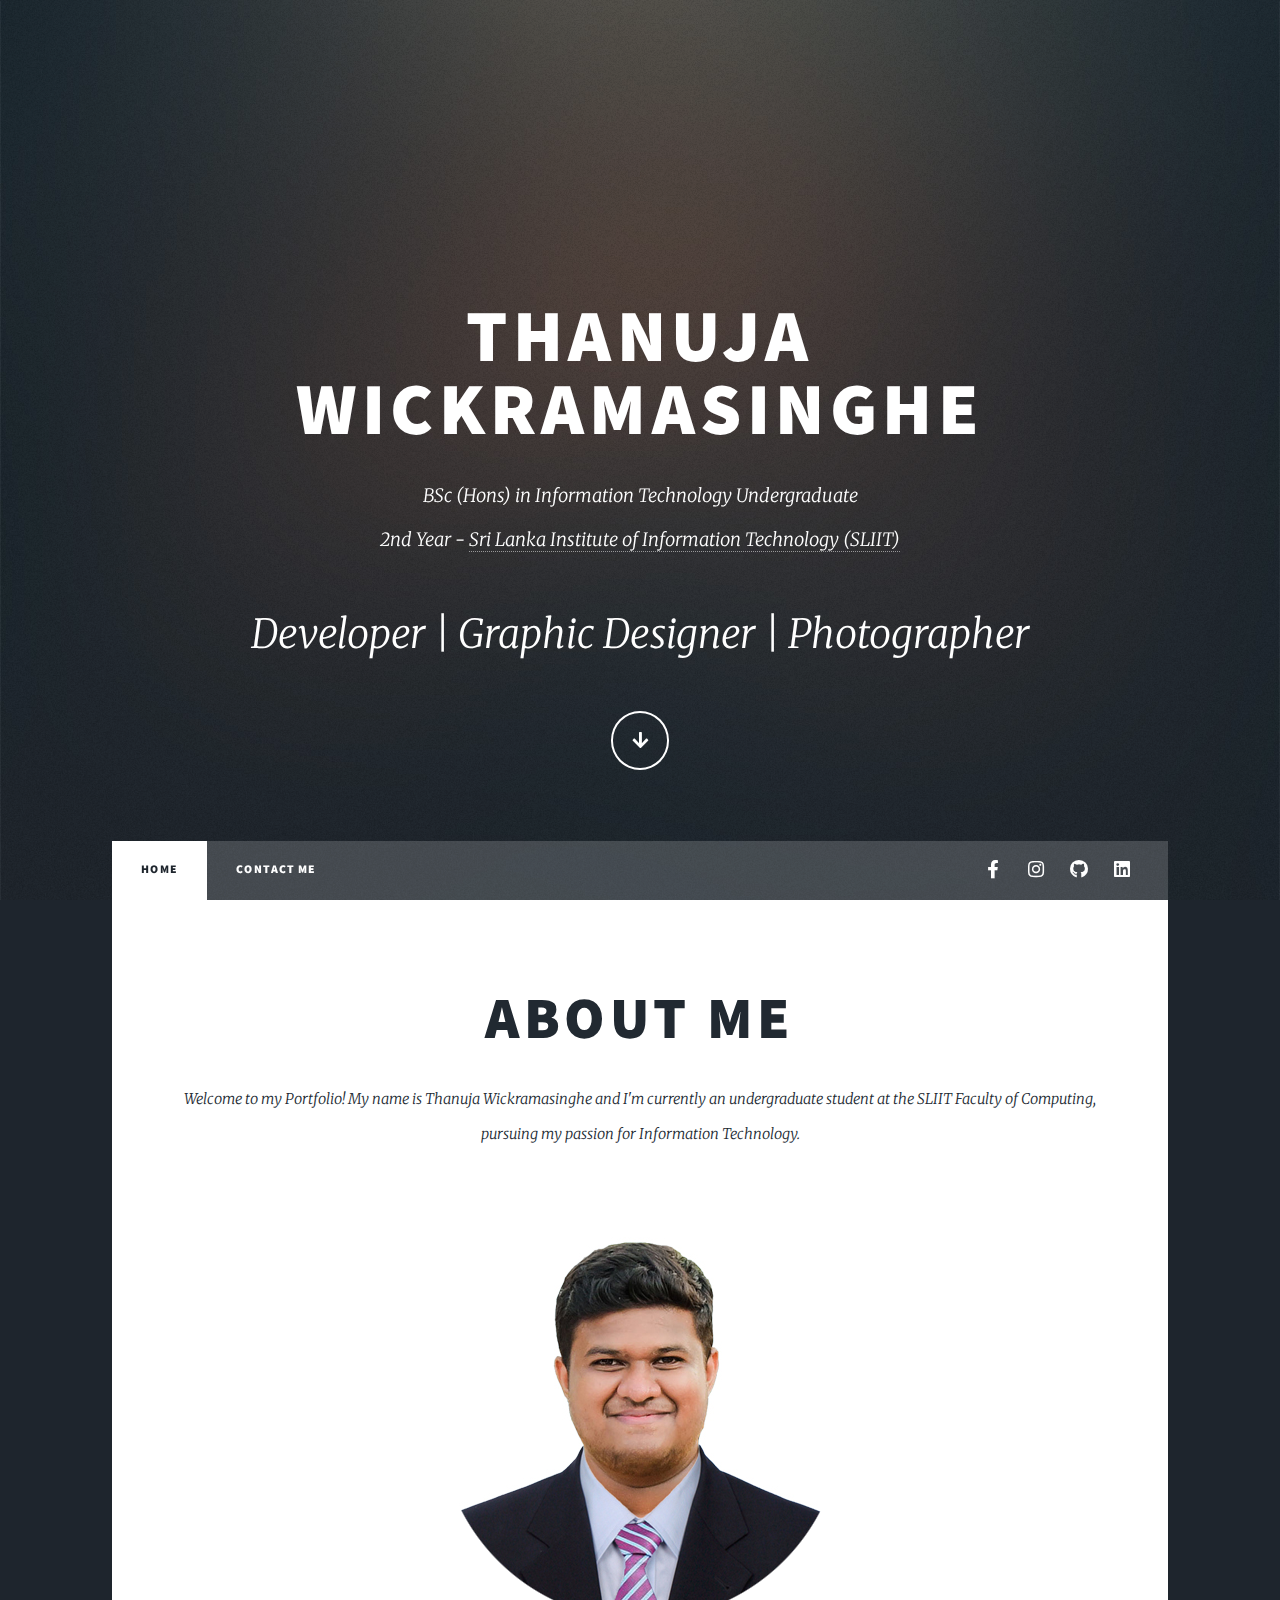
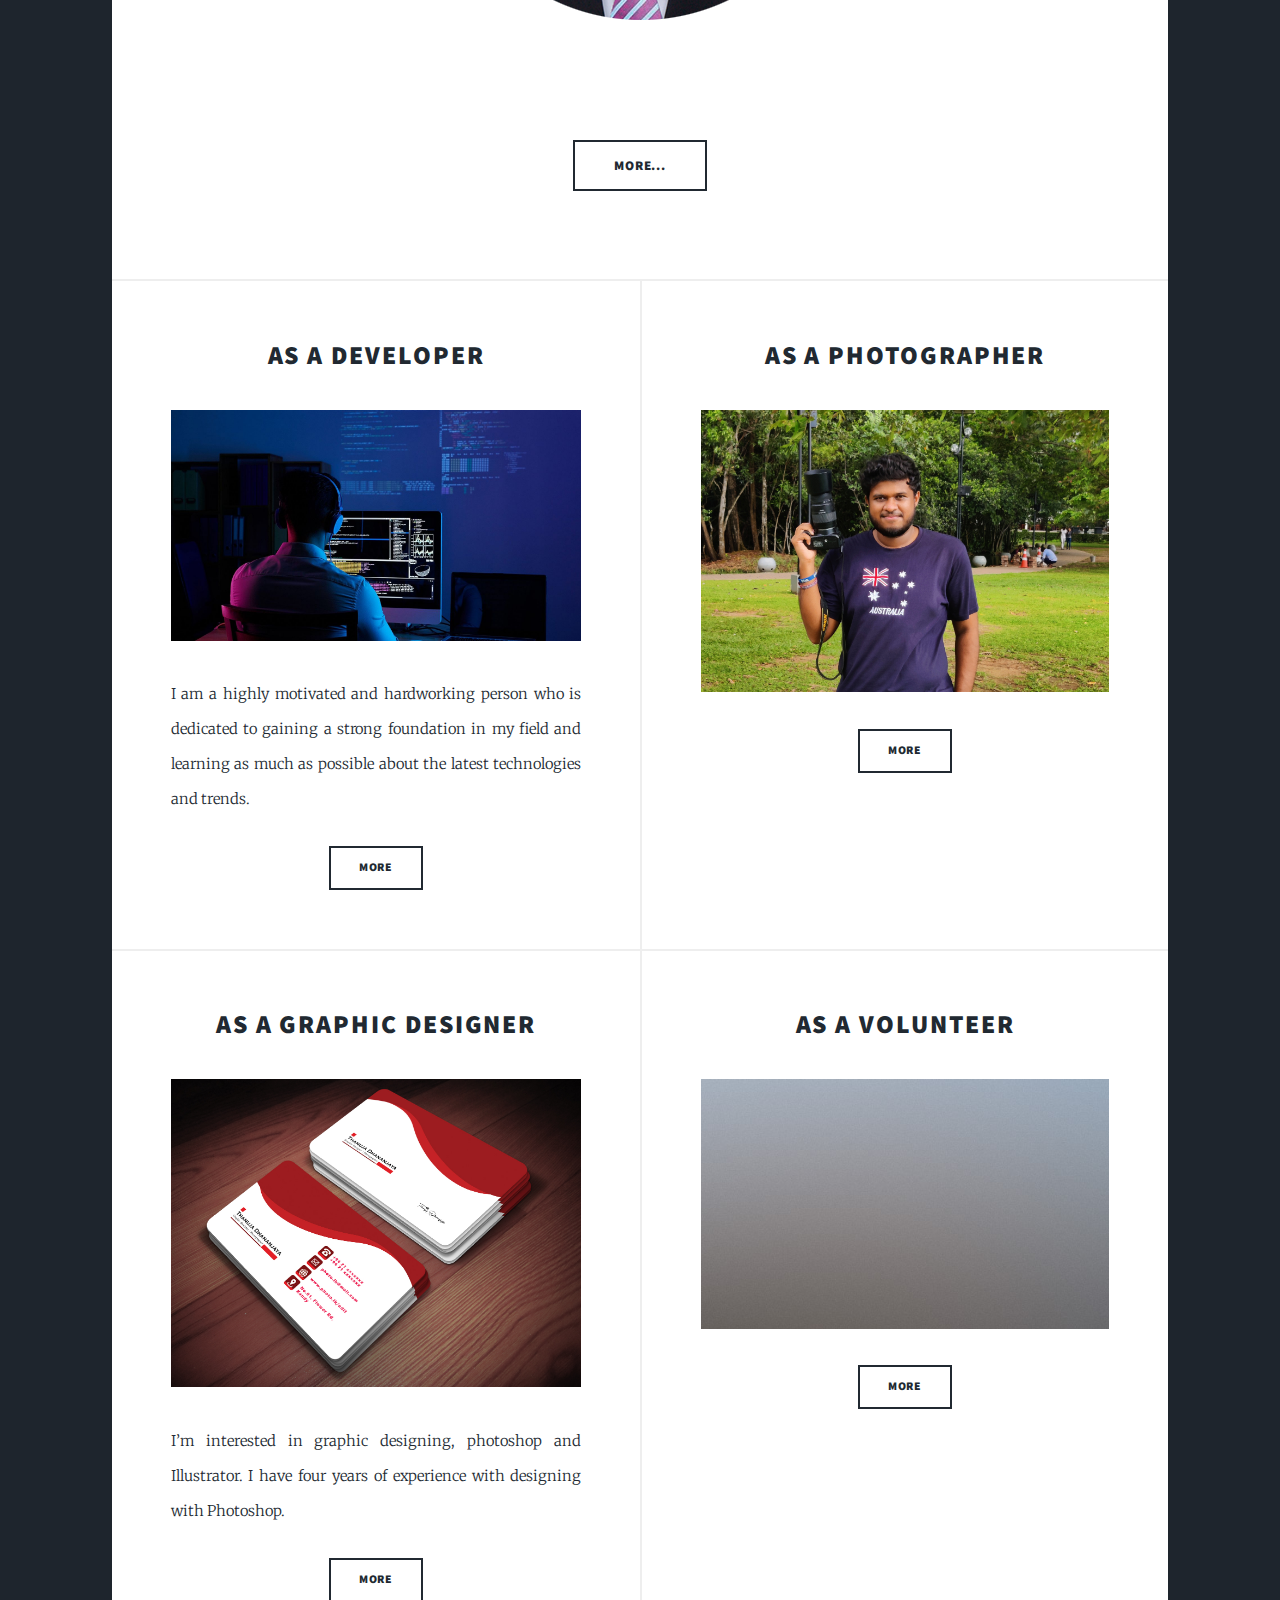
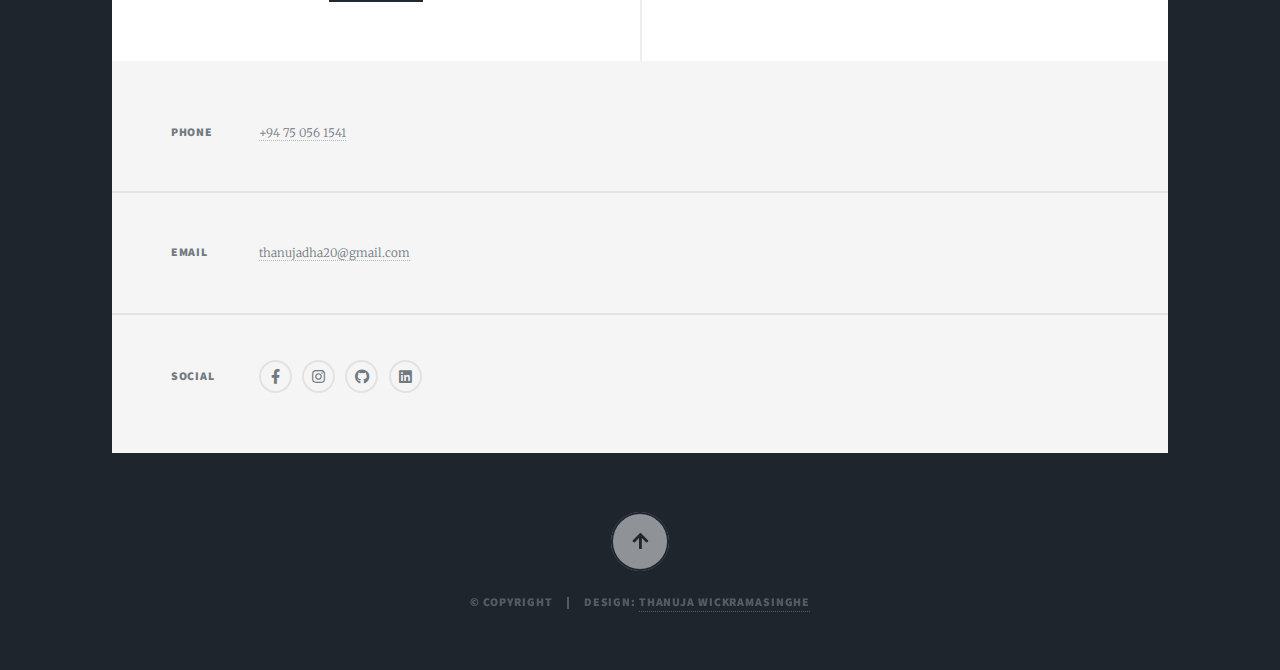
==== index.html @ 959ea025 "Add files via upload" ====
<!DOCTYPE HTML>

<html>
	<head>
		<title>Thanuja Wickramasinghe</title>
		<link rel="icon" type="image/png" href="images/MY.png">
		<meta charset="utf-8" />
		<meta name="viewport" content="width=device-width, initial-scale=1, user-scalable=no" />
		<link rel="stylesheet" href="assets/css/main.css" />
		<link rel="stylesheet" href="assets/css/my.css" />
		<noscript><link rel="stylesheet" href="assets/css/noscript.css" /></noscript>
	</head>
	<body class="is-preload">

		<!-- Wrapper -->
			<div id="wrapper" class="fade-in">

				<!-- Intro -->
					<div id="intro">
						<h1>Thanuja<br />
						Wickramasinghe</h1>
						<p>BSc (Hons) in Information Technology Undergraduate
							<br />
							2nd Year - <a href="https://www.sliit.lk/">Sri Lanka Institute of Information Technology (SLIIT)</a>
						</p>
						<p class="description" style="font-size: 40px;">Developer | Graphic Designer | Photographer</p>
						<ul class="actions">
							<li><a href="#header" class="button icon solid solo fa-arrow-down scrolly">Continue</a></li>
						</ul>
					</div>

				<!-- Header -->
					

				<!-- Nav -->
					<nav id="nav">
						<ul class="links">
							<li class="active"><a href="index.html">Home</a></li>
							<li class=""><a href="#scBottom">Contact Me</a></li>
						</ul>
						<ul class="icons">
							<li><a href="https://www.facebook.com/thanuja.dhananjayabandarawickramasinghe?mibextid=ZbWKwL" class="icon brands fa-facebook-f"><span class="label">Facebook</span></a></li>
							<li><a href="https://instagram.com/_.thanuja._?igshid=ZGUzMzM3NWJiOQ==" class="icon brands fa-instagram"><span class="label">Instagram</span></a></li>
							<li><a href="https://github.com/it21096570" class="icon brands fa-github"><span class="label">GitHub</span></a></li>
							<li><a href="https://www.linkedin.com/in/thanuja-dhananjaya/" class="icon brands fa-linkedin"><span class="label">LinkedIn</span></a></li>
						</ul>
					</nav>

				<!-- Main -->
					<div id="main">

						<!-- Featured Post -->
							<article class="post featured">
								<header class="major">
									<h2>About Me</h2>
									<p>Welcome to my Portfolio! My name is Thanuja Wickramasinghe and I'm currently an 
										undergraduate student at the SLIIT Faculty of Computing, pursuing my 
										passion for Information Technology.
									</p>
								</header>
								<img src="images/MY.png" alt="" />
								<ul class="actions special" style="margin-top: 100px;">
									<li><a href="aboutMe.html" class="button large">More...</a></li>
								</ul>
							</article>

						<!-- Posts -->
							<section class="posts">
								<article>
									<header>
										<h2><a href="#">As a Developer<br />
										</a></h2>
									</header>
									<a href="#" class="image fit"><img src="images/dev.jpg" alt="" /></a>
									<p>I am a highly motivated and 
										hardworking person who is
										dedicated to gaining a strong 
										foundation in my field and learning 
										as much as possible about the latest 
										technologies and trends.</p>
									<ul class="actions special">
										<li><a href="#" class="button">More</a></li>
									</ul>
								</article>
								<article>
									<header>
										<h2><a href="#">As a Photographer<br />
										</a></h2>
									</header>
									<a href="#" class="image fit"><img src="images/20230514_020605.jpg" alt="" /></a>
									<p></p>
									<ul class="actions special">
										<li><a href="#" class="button">More</a></li>
									</ul>
								</article>
								<article>
									<header>
										<h2><a href="#">As a Graphic Designer<br />
										</a></h2>
									</header>
									<a href="#" class="image fit"><img src="images/Business Card Mockup.jpg" alt="" /></a>
									<p> I’m interested in graphic designing, photoshop and Illustrator. I have four years of experience with designing with Photoshop.</p>
									<ul class="actions special">
										<li><a href="#" class="button">More</a></li>
									</ul>
								</article>
								<article>
									<header>
										<h2><a href="#">As a Volunteer<br />
										</a></h2>
									</header>
									<a href="#" class="image fit"><img src="images/pic05.jpg" alt="" /></a>
									<p></p>
									<ul class="actions special">
										<li><a href="#" class="button">More</a></li>
									</ul>
								</article>
							</section>

						<!-- Footer -->
							

					</div>

				<!-- Footer -->
				<div id="scBottom">
					<footer id="footer">
						
						<section class="split contact">
							
							<section>
								<h3>Phone</h3>
								<p><a href="#">+94 75 056 1541</a></p>
							</section>
							<section>
								<h3>Email</h3>
								<p><a href="#">thanujadha20@gmail.com</a></p>
							</section>
							<section>
								<h3>Social</h3>
								<ul class="icons alt">
									<li><a href="https://www.facebook.com/thanuja.dhananjayabandarawickramasinghe?mibextid=ZbWKwL" class="icon brands fa-facebook-f"><span class="label">Facebook</span></a></li>
									<li><a href="https://instagram.com/_.thanuja._?igshid=ZGUzMzM3NWJiOQ==" class="icon brands fa-instagram"><span class="label">Instagram</span></a></li>
									<li><a href="https://github.com/it21096570" class="icon brands fa-github"><span class="label">GitHub</span></a></li>
									<li><a href="https://www.linkedin.com/in/thanuja-dhananjaya/" class="icon brands fa-linkedin"><span class="label">LinkedIn</span></a></li>
								</ul>
							</section>
						</section>
					</footer>
				</div>

				<!-- Copyright -->
					<div id="copyright">
						<ul><a href="#intro" class="button icon solid solo fa-arrow-up scrolly" style="background-color: white; opacity: 0.5;">Continue</a></ul><br />
						<ul><li>&copy; COPYRIGHT</li><li>Design: <a href="https://github.com/it21096570">Thanuja Wickramasinghe</a></li></ul>
					</div>

			</div>

		<!-- Scripts -->
			<script src="assets/js/jquery.min.js"></script>
			<script src="assets/js/jquery.scrollex.min.js"></script>
			<script src="assets/js/jquery.scrolly.min.js"></script>
			<script src="assets/js/browser.min.js"></script>
			<script src="assets/js/breakpoints.min.js"></script>
			<script src="assets/js/util.js"></script>
			<script src="assets/js/main.js"></script>

	</body>
</html>
---- assets/css/main.css ----
@import url(fontawesome-all.min.css);
@import url("https://fonts.googleapis.com/css?family=Merriweather:300,700,300italic,700italic|Source+Sans+Pro:900");

/*
	Massively by HTML5 UP
	html5up.net | @ajlkn
	Free for personal and commercial use under the CCA 3.0 license (html5up.net/license)
*/

html, body, div, span, applet, object,
iframe, h1, h2, h3, h4, h5, h6, p, blockquote,
pre, a, abbr, acronym, address, big, cite,
code, del, dfn, em, img, ins, kbd, q, s, samp,
small, strike, strong, sub, sup, tt, var, b,
u, i, center, dl, dt, dd, ol, ul, li, fieldset,
form, label, legend, table, caption, tbody,
tfoot, thead, tr, th, td, article, aside,
canvas, details, embed, figure, figcaption,
footer, header, hgroup, menu, nav, output, ruby,
section, summary, time, mark, audio, video {
	margin: 0;
	padding: 0;
	border: 0;
	font-size: 100%;
	font: inherit;
	vertical-align: baseline;}

article, aside, details, figcaption, figure,
footer, header, hgroup, menu, nav, section {
	display: block;}

body {
	line-height: 1;
}

ol, ul {
	list-style: none;
}

blockquote, q {
	quotes: none;
}

	blockquote:before, blockquote:after, q:before, q:after {
		content: '';
		content: none;
	}

table {
	border-collapse: collapse;
	border-spacing: 0;
}

body {
	-webkit-text-size-adjust: none;
}

mark {
	background-color: transparent;
	color: inherit;
}

input::-moz-focus-inner {
	border: 0;
	padding: 0;
}

input, select, textarea {
	-moz-appearance: none;
	-webkit-appearance: none;
	-ms-appearance: none;
	appearance: none;
}

/* Basic */

	@-ms-viewport {
		width: device-width;
	}

	body {
		-ms-overflow-style: scrollbar;
	}

	@media screen and (max-width: 480px) {

		html, body {
			min-width: 320px;
		}

	}

	html {
		box-sizing: border-box;
		scroll-behavior: smooth;
	}

	*, *:before, *:after {
		box-sizing: inherit;
	}

	body {
		background-color: #1e252d;
	}

		body.is-preload *, body.is-preload *:before, body.is-preload *:after {
			-moz-animation: none !important;
			-webkit-animation: none !important;
			-ms-animation: none !important;
			animation: none !important;
			-moz-transition: none !important;
			-webkit-transition: none !important;
			-ms-transition: none !important;
			transition: none !important;
		}

/* Type */

	html {
		font-size: 16pt;
	}

		@media screen and (max-width: 1680px) {

			html {
				font-size: 12pt;
			}

		}

		@media screen and (max-width: 1280px) {

			html {
				font-size: 11pt;
			}

		}

		@media screen and (max-width: 360px) {

			html {
				font-size: 10pt;
			}

		}

	body {
		color: #212931;
	}

	body, input, select, textarea {
		font-family: "Merriweather", Georgia, serif;
		font-weight: 300;
		font-size: 1rem;
		line-height: 2.375;
	}

	a {
		-moz-transition: color 0.2s ease-in-out, background-color 0.2s ease-in-out, border-color 0.2s ease-in-out, box-shadow 0.2s ease-in-out;
		-webkit-transition: color 0.2s ease-in-out, background-color 0.2s ease-in-out, border-color 0.2s ease-in-out, box-shadow 0.2s ease-in-out;
		-ms-transition: color 0.2s ease-in-out, background-color 0.2s ease-in-out, border-color 0.2s ease-in-out, box-shadow 0.2s ease-in-out;
		transition: color 0.2s ease-in-out, background-color 0.2s ease-in-out, border-color 0.2s ease-in-out, box-shadow 0.2s ease-in-out;
		border-bottom: dotted 1px;
		text-decoration: none;
	}

		a:hover {
			border-bottom-color: transparent;
		}

	strong, b {
		font-weight: 600;
	}

	em, i {
		font-style: italic;
	}

	p {
		text-align: justify;
		margin: 0 0 2rem 0;
	}

	h1, h2, h3, h4, h5, h6 {
		font-family: "Source Sans Pro", Helvetica, sans-serif;
		font-weight: 900;
		line-height: 1.5;
		letter-spacing: 0.075em;
		text-transform: uppercase;
		margin: 0 0 1rem 0;
	}

		h1 a, h2 a, h3 a, h4 a, h5 a, h6 a {
			border-bottom: 0;
			color: inherit;
			text-decoration: none;
		}

	h1 {
		font-size: 4rem;
		line-height: 1.1;
		margin: 0 0 2rem 0;
	}

	h2 {
		font-size: 1.75rem;
		line-height: 1.3;
		margin: 0 0 1.5rem 0;
	}

	h3 {
		font-size: 1.25rem;
		margin: 0 0 1.5rem 0;
	}

	h4 {
		font-size: 1rem;
	}

	h5 {
		font-size: 0.9rem;
	}

	h6 {
		font-size: 0.8rem;
	}

	sub {
		font-size: 0.8rem;
		position: relative;
		top: 0.5rem;
	}

	sup {
		font-size: 0.8rem;
		position: relative;
		top: -0.5rem;
	}

	blockquote {
		border-left: solid 4px;
		font-style: italic;
		margin: 0 0 2rem 0;
		padding: 0.5rem 0 0.5rem 2rem;
	}

	code {
		border: solid 2px;
		font-family: "Courier New", monospace;
		font-size: 0.9rem;
		margin: 0 0.25rem;
		padding: 0.25rem 0.65rem;
	}

	pre {
		-webkit-overflow-scrolling: touch;
		font-family: "Courier New", monospace;
		font-size: 0.9rem;
		margin: 0 0 2rem 0;
	}

		pre code {
			display: block;
			line-height: 1.75;
			padding: 1rem 1.5rem;
			overflow-x: auto;
		}

	hr {
		border: 0;
		border-bottom: solid 2px;
		margin: 3rem 0;
	}

		hr.major {
			margin: 5rem 0;
		}

	.align-left {
		text-align: left;
	}

	.align-center {
		text-align: center;
	}

	.align-right {
		text-align: right;
	}

	input, select, textarea {
		color: #212931;
	}

	a {
		color: #212931;
		border-bottom-color: rgba(33, 41, 49, 0.5);
	}

		a:hover {
			border-bottom-color: transparent;
			color: #18bfef !important;
		}

	strong, b {
		color: #212931;
	}

	h1, h2, h3, h4, h5, h6 {
		color: #212931;
	}

	blockquote {
		border-left-color: #eeeeee;
	}

	code {
		background: rgba(220, 220, 220, 0.25);
		border-color: #eeeeee;
	}

	hr {
		border-bottom-color: #eeeeee;
	}

/* Row */

	.row {
		display: flex;
		flex-wrap: wrap;
		box-sizing: border-box;
		align-items: stretch;
	}

		.row > * {
			box-sizing: border-box;
		}

		.row.gtr-uniform > * > :last-child {
			margin-bottom: 0;
		}

		.row.aln-left {
			justify-content: flex-start;
		}

		.row.aln-center {
			justify-content: center;
		}

		.row.aln-right {
			justify-content: flex-end;
		}

		.row.aln-top {
			align-items: flex-start;
		}

		.row.aln-middle {
			align-items: center;
		}

		.row.aln-bottom {
			align-items: flex-end;
		}

		.row > .imp {
			order: -1;
		}

		.row > .col-1 {
			width: 8.33333%;
		}

		.row > .off-1 {
			margin-left: 8.33333%;
		}

		.row > .col-2 {
			width: 16.66667%;
		}

		.row > .off-2 {
			margin-left: 16.66667%;
		}

		.row > .col-3 {
			width: 25%;
		}

		.row > .off-3 {
			margin-left: 25%;
		}

		.row > .col-4 {
			width: 33.33333%;
		}

		.row > .off-4 {
			margin-left: 33.33333%;
		}

		.row > .col-5 {
			width: 41.66667%;
		}

		.row > .off-5 {
			margin-left: 41.66667%;
		}

		.row > .col-6 {
			width: 50%;
		}

		.row > .off-6 {
			margin-left: 50%;
		}

		.row > .col-7 {
			width: 58.33333%;
		}

		.row > .off-7 {
			margin-left: 58.33333%;
		}

		.row > .col-8 {
			width: 66.66667%;
		}

		.row > .off-8 {
			margin-left: 66.66667%;
		}

		.row > .col-9 {
			width: 75%;
		}

		.row > .off-9 {
			margin-left: 75%;
		}

		.row > .col-10 {
			width: 83.33333%;
		}

		.row > .off-10 {
			margin-left: 83.33333%;
		}

		.row > .col-11 {
			width: 91.66667%;
		}

		.row > .off-11 {
			margin-left: 91.66667%;
		}

		.row > .col-12 {
			width: 100%;
		}

		.row > .off-12 {
			margin-left: 100%;
		}

		.row.gtr-0 {
			margin-top: 0;
			margin-left: 0rem;
		}

			.row.gtr-0 > * {
				padding: 0 0 0 0rem;
			}

			.row.gtr-0.gtr-uniform {
				margin-top: 0rem;
			}

				.row.gtr-0.gtr-uniform > * {
					padding-top: 0rem;
				}

		.row.gtr-25 {
			margin-top: 0;
			margin-left: -0.375rem;
		}

			.row.gtr-25 > * {
				padding: 0 0 0 0.375rem;
			}

			.row.gtr-25.gtr-uniform {
				margin-top: -0.375rem;
			}

				.row.gtr-25.gtr-uniform > * {
					padding-top: 0.375rem;
				}

		.row.gtr-50 {
			margin-top: 0;
			margin-left: -0.75rem;
		}

			.row.gtr-50 > * {
				padding: 0 0 0 0.75rem;
			}

			.row.gtr-50.gtr-uniform {
				margin-top: -0.75rem;
			}

				.row.gtr-50.gtr-uniform > * {
					padding-top: 0.75rem;
				}

		.row {
			margin-top: 0;
			margin-left: -1.5rem;
		}

			.row > * {
				padding: 0 0 0 1.5rem;
			}

			.row.gtr-uniform {
				margin-top: -1.5rem;
			}

				.row.gtr-uniform > * {
					padding-top: 1.5rem;
				}

		.row.gtr-150 {
			margin-top: 0;
			margin-left: -2.25rem;
		}

			.row.gtr-150 > * {
				padding: 0 0 0 2.25rem;
			}

			.row.gtr-150.gtr-uniform {
				margin-top: -2.25rem;
			}

				.row.gtr-150.gtr-uniform > * {
					padding-top: 2.25rem;
				}

		.row.gtr-200 {
			margin-top: 0;
			margin-left: -3rem;
		}

			.row.gtr-200 > * {
				padding: 0 0 0 3rem;
			}

			.row.gtr-200.gtr-uniform {
				margin-top: -3rem;
			}

				.row.gtr-200.gtr-uniform > * {
					padding-top: 3rem;
				}

		@media screen and (max-width: 1680px) {

			.row {
				display: flex;
				flex-wrap: wrap;
				box-sizing: border-box;
				align-items: stretch;
			}

				.row > * {
					box-sizing: border-box;
				}

				.row.gtr-uniform > * > :last-child {
					margin-bottom: 0;
				}

				.row.aln-left {
					justify-content: flex-start;
				}

				.row.aln-center {
					justify-content: center;
				}

				.row.aln-right {
					justify-content: flex-end;
				}

				.row.aln-top {
					align-items: flex-start;
				}

				.row.aln-middle {
					align-items: center;
				}

				.row.aln-bottom {
					align-items: flex-end;
				}

				.row > .imp-xlarge {
					order: -1;
				}

				.row > .col-1-xlarge {
					width: 8.33333%;
				}

				.row > .off-1-xlarge {
					margin-left: 8.33333%;
				}

				.row > .col-2-xlarge {
					width: 16.66667%;
				}

				.row > .off-2-xlarge {
					margin-left: 16.66667%;
				}

				.row > .col-3-xlarge {
					width: 25%;
				}

				.row > .off-3-xlarge {
					margin-left: 25%;
				}

				.row > .col-4-xlarge {
					width: 33.33333%;
				}

				.row > .off-4-xlarge {
					margin-left: 33.33333%;
				}

				.row > .col-5-xlarge {
					width: 41.66667%;
				}

				.row > .off-5-xlarge {
					margin-left: 41.66667%;
				}

				.row > .col-6-xlarge {
					width: 50%;
				}

				.row > .off-6-xlarge {
					margin-left: 50%;
				}

				.row > .col-7-xlarge {
					width: 58.33333%;
				}

				.row > .off-7-xlarge {
					margin-left: 58.33333%;
				}

				.row > .col-8-xlarge {
					width: 66.66667%;
				}

				.row > .off-8-xlarge {
					margin-left: 66.66667%;
				}

				.row > .col-9-xlarge {
					width: 75%;
				}

				.row > .off-9-xlarge {
					margin-left: 75%;
				}

				.row > .col-10-xlarge {
					width: 83.33333%;
				}

				.row > .off-10-xlarge {
					margin-left: 83.33333%;
				}

				.row > .col-11-xlarge {
					width: 91.66667%;
				}

				.row > .off-11-xlarge {
					margin-left: 91.66667%;
				}

				.row > .col-12-xlarge {
					width: 100%;
				}

				.row > .off-12-xlarge {
					margin-left: 100%;
				}

				.row.gtr-0 {
					margin-top: 0;
					margin-left: 0rem;
				}

					.row.gtr-0 > * {
						padding: 0 0 0 0rem;
					}

					.row.gtr-0.gtr-uniform {
						margin-top: 0rem;
					}

						.row.gtr-0.gtr-uniform > * {
							padding-top: 0rem;
						}

				.row.gtr-25 {
					margin-top: 0;
					margin-left: -0.375rem;
				}

					.row.gtr-25 > * {
						padding: 0 0 0 0.375rem;
					}

					.row.gtr-25.gtr-uniform {
						margin-top: -0.375rem;
					}

						.row.gtr-25.gtr-uniform > * {
							padding-top: 0.375rem;
						}

				.row.gtr-50 {
					margin-top: 0;
					margin-left: -0.75rem;
				}

					.row.gtr-50 > * {
						padding: 0 0 0 0.75rem;
					}

					.row.gtr-50.gtr-uniform {
						margin-top: -0.75rem;
					}

						.row.gtr-50.gtr-uniform > * {
							padding-top: 0.75rem;
						}

				.row {
					margin-top: 0;
					margin-left: -1.5rem;
				}

					.row > * {
						padding: 0 0 0 1.5rem;
					}

					.row.gtr-uniform {
						margin-top: -1.5rem;
					}

						.row.gtr-uniform > * {
							padding-top: 1.5rem;
						}

				.row.gtr-150 {
					margin-top: 0;
					margin-left: -2.25rem;
				}

					.row.gtr-150 > * {
						padding: 0 0 0 2.25rem;
					}

					.row.gtr-150.gtr-uniform {
						margin-top: -2.25rem;
					}

						.row.gtr-150.gtr-uniform > * {
							padding-top: 2.25rem;
						}

				.row.gtr-200 {
					margin-top: 0;
					margin-left: -3rem;
				}

					.row.gtr-200 > * {
						padding: 0 0 0 3rem;
					}

					.row.gtr-200.gtr-uniform {
						margin-top: -3rem;
					}

						.row.gtr-200.gtr-uniform > * {
							padding-top: 3rem;
						}

		}

		@media screen and (max-width: 1280px) {

			.row {
				display: flex;
				flex-wrap: wrap;
				box-sizing: border-box;
				align-items: stretch;
			}

				.row > * {
					box-sizing: border-box;
				}

				.row.gtr-uniform > * > :last-child {
					margin-bottom: 0;
				}

				.row.aln-left {
					justify-content: flex-start;
				}

				.row.aln-center {
					justify-content: center;
				}

				.row.aln-right {
					justify-content: flex-end;
				}

				.row.aln-top {
					align-items: flex-start;
				}

				.row.aln-middle {
					align-items: center;
				}

				.row.aln-bottom {
					align-items: flex-end;
				}

				.row > .imp-large {
					order: -1;
				}

				.row > .col-1-large {
					width: 8.33333%;
				}

				.row > .off-1-large {
					margin-left: 8.33333%;
				}

				.row > .col-2-large {
					width: 16.66667%;
				}

				.row > .off-2-large {
					margin-left: 16.66667%;
				}

				.row > .col-3-large {
					width: 25%;
				}

				.row > .off-3-large {
					margin-left: 25%;
				}

				.row > .col-4-large {
					width: 33.33333%;
				}

				.row > .off-4-large {
					margin-left: 33.33333%;
				}

				.row > .col-5-large {
					width: 41.66667%;
				}

				.row > .off-5-large {
					margin-left: 41.66667%;
				}

				.row > .col-6-large {
					width: 50%;
				}

				.row > .off-6-large {
					margin-left: 50%;
				}

				.row > .col-7-large {
					width: 58.33333%;
				}

				.row > .off-7-large {
					margin-left: 58.33333%;
				}

				.row > .col-8-large {
					width: 66.66667%;
				}

				.row > .off-8-large {
					margin-left: 66.66667%;
				}

				.row > .col-9-large {
					width: 75%;
				}

				.row > .off-9-large {
					margin-left: 75%;
				}

				.row > .col-10-large {
					width: 83.33333%;
				}

				.row > .off-10-large {
					margin-left: 83.33333%;
				}

				.row > .col-11-large {
					width: 91.66667%;
				}

				.row > .off-11-large {
					margin-left: 91.66667%;
				}

				.row > .col-12-large {
					width: 100%;
				}

				.row > .off-12-large {
					margin-left: 100%;
				}

				.row.gtr-0 {
					margin-top: 0;
					margin-left: 0rem;
				}

					.row.gtr-0 > * {
						padding: 0 0 0 0rem;
					}

					.row.gtr-0.gtr-uniform {
						margin-top: 0rem;
					}

						.row.gtr-0.gtr-uniform > * {
							padding-top: 0rem;
						}

				.row.gtr-25 {
					margin-top: 0;
					margin-left: -0.375rem;
				}

					.row.gtr-25 > * {
						padding: 0 0 0 0.375rem;
					}

					.row.gtr-25.gtr-uniform {
						margin-top: -0.375rem;
					}

						.row.gtr-25.gtr-uniform > * {
							padding-top: 0.375rem;
						}

				.row.gtr-50 {
					margin-top: 0;
					margin-left: -0.75rem;
				}

					.row.gtr-50 > * {
						padding: 0 0 0 0.75rem;
					}

					.row.gtr-50.gtr-uniform {
						margin-top: -0.75rem;
					}

						.row.gtr-50.gtr-uniform > * {
							padding-top: 0.75rem;
						}

				.row {
					margin-top: 0;
					margin-left: -1.5rem;
				}

					.row > * {
						padding: 0 0 0 1.5rem;
					}

					.row.gtr-uniform {
						margin-top: -1.5rem;
					}

						.row.gtr-uniform > * {
							padding-top: 1.5rem;
						}

				.row.gtr-150 {
					margin-top: 0;
					margin-left: -2.25rem;
				}

					.row.gtr-150 > * {
						padding: 0 0 0 2.25rem;
					}

					.row.gtr-150.gtr-uniform {
						margin-top: -2.25rem;
					}

						.row.gtr-150.gtr-uniform > * {
							padding-top: 2.25rem;
						}

				.row.gtr-200 {
					margin-top: 0;
					margin-left: -3rem;
				}

					.row.gtr-200 > * {
						padding: 0 0 0 3rem;
					}

					.row.gtr-200.gtr-uniform {
						margin-top: -3rem;
					}

						.row.gtr-200.gtr-uniform > * {
							padding-top: 3rem;
						}

		}

		@media screen and (max-width: 980px) {

			.row {
				display: flex;
				flex-wrap: wrap;
				box-sizing: border-box;
				align-items: stretch;
			}

				.row > * {
					box-sizing: border-box;
				}

				.row.gtr-uniform > * > :last-child {
					margin-bottom: 0;
				}

				.row.aln-left {
					justify-content: flex-start;
				}

				.row.aln-center {
					justify-content: center;
				}

				.row.aln-right {
					justify-content: flex-end;
				}

				.row.aln-top {
					align-items: flex-start;
				}

				.row.aln-middle {
					align-items: center;
				}

				.row.aln-bottom {
					align-items: flex-end;
				}

				.row > .imp-medium {
					order: -1;
				}

				.row > .col-1-medium {
					width: 8.33333%;
				}

				.row > .off-1-medium {
					margin-left: 8.33333%;
				}

				.row > .col-2-medium {
					width: 16.66667%;
				}

				.row > .off-2-medium {
					margin-left: 16.66667%;
				}

				.row > .col-3-medium {
					width: 25%;
				}

				.row > .off-3-medium {
					margin-left: 25%;
				}

				.row > .col-4-medium {
					width: 33.33333%;
				}

				.row > .off-4-medium {
					margin-left: 33.33333%;
				}

				.row > .col-5-medium {
					width: 41.66667%;
				}

				.row > .off-5-medium {
					margin-left: 41.66667%;
				}

				.row > .col-6-medium {
					width: 50%;
				}

				.row > .off-6-medium {
					margin-left: 50%;
				}

				.row > .col-7-medium {
					width: 58.33333%;
				}

				.row > .off-7-medium {
					margin-left: 58.33333%;
				}

				.row > .col-8-medium {
					width: 66.66667%;
				}

				.row > .off-8-medium {
					margin-left: 66.66667%;
				}

				.row > .col-9-medium {
					width: 75%;
				}

				.row > .off-9-medium {
					margin-left: 75%;
				}

				.row > .col-10-medium {
					width: 83.33333%;
				}

				.row > .off-10-medium {
					margin-left: 83.33333%;
				}

				.row > .col-11-medium {
					width: 91.66667%;
				}

				.row > .off-11-medium {
					margin-left: 91.66667%;
				}

				.row > .col-12-medium {
					width: 100%;
				}

				.row > .off-12-medium {
					margin-left: 100%;
				}

				.row.gtr-0 {
					margin-top: 0;
					margin-left: 0rem;
				}

					.row.gtr-0 > * {
						padding: 0 0 0 0rem;
					}

					.row.gtr-0.gtr-uniform {
						margin-top: 0rem;
					}

						.row.gtr-0.gtr-uniform > * {
							padding-top: 0rem;
						}

				.row.gtr-25 {
					margin-top: 0;
					margin-left: -0.375rem;
				}

					.row.gtr-25 > * {
						padding: 0 0 0 0.375rem;
					}

					.row.gtr-25.gtr-uniform {
						margin-top: -0.375rem;
					}

						.row.gtr-25.gtr-uniform > * {
							padding-top: 0.375rem;
						}

				.row.gtr-50 {
					margin-top: 0;
					margin-left: -0.75rem;
				}

					.row.gtr-50 > * {
						padding: 0 0 0 0.75rem;
					}

					.row.gtr-50.gtr-uniform {
						margin-top: -0.75rem;
					}

						.row.gtr-50.gtr-uniform > * {
							padding-top: 0.75rem;
						}

				.row {
					margin-top: 0;
					margin-left: -1.5rem;
				}

					.row > * {
						padding: 0 0 0 1.5rem;
					}

					.row.gtr-uniform {
						margin-top: -1.5rem;
					}

						.row.gtr-uniform > * {
							padding-top: 1.5rem;
						}

				.row.gtr-150 {
					margin-top: 0;
					margin-left: -2.25rem;
				}

					.row.gtr-150 > * {
						padding: 0 0 0 2.25rem;
					}

					.row.gtr-150.gtr-uniform {
						margin-top: -2.25rem;
					}

						.row.gtr-150.gtr-uniform > * {
							padding-top: 2.25rem;
						}

				.row.gtr-200 {
					margin-top: 0;
					margin-left: -3rem;
				}

					.row.gtr-200 > * {
						padding: 0 0 0 3rem;
					}

					.row.gtr-200.gtr-uniform {
						margin-top: -3rem;
					}

						.row.gtr-200.gtr-uniform > * {
							padding-top: 3rem;
						}

		}

		@media screen and (max-width: 736px) {

			.row {
				display: flex;
				flex-wrap: wrap;
				box-sizing: border-box;
				align-items: stretch;
			}

				.row > * {
					box-sizing: border-box;
				}

				.row.gtr-uniform > * > :last-child {
					margin-bottom: 0;
				}

				.row.aln-left {
					justify-content: flex-start;
				}

				.row.aln-center {
					justify-content: center;
				}

				.row.aln-right {
					justify-content: flex-end;
				}

				.row.aln-top {
					align-items: flex-start;
				}

				.row.aln-middle {
					align-items: center;
				}

				.row.aln-bottom {
					align-items: flex-end;
				}

				.row > .imp-small {
					order: -1;
				}

				.row > .col-1-small {
					width: 8.33333%;
				}

				.row > .off-1-small {
					margin-left: 8.33333%;
				}

				.row > .col-2-small {
					width: 16.66667%;
				}

				.row > .off-2-small {
					margin-left: 16.66667%;
				}

				.row > .col-3-small {
					width: 25%;
				}

				.row > .off-3-small {
					margin-left: 25%;
				}

				.row > .col-4-small {
					width: 33.33333%;
				}

				.row > .off-4-small {
					margin-left: 33.33333%;
				}

				.row > .col-5-small {
					width: 41.66667%;
				}

				.row > .off-5-small {
					margin-left: 41.66667%;
				}

				.row > .col-6-small {
					width: 50%;
				}

				.row > .off-6-small {
					margin-left: 50%;
				}

				.row > .col-7-small {
					width: 58.33333%;
				}

				.row > .off-7-small {
					margin-left: 58.33333%;
				}

				.row > .col-8-small {
					width: 66.66667%;
				}

				.row > .off-8-small {
					margin-left: 66.66667%;
				}

				.row > .col-9-small {
					width: 75%;
				}

				.row > .off-9-small {
					margin-left: 75%;
				}

				.row > .col-10-small {
					width: 83.33333%;
				}

				.row > .off-10-small {
					margin-left: 83.33333%;
				}

				.row > .col-11-small {
					width: 91.66667%;
				}

				.row > .off-11-small {
					margin-left: 91.66667%;
				}

				.row > .col-12-small {
					width: 100%;
				}

				.row > .off-12-small {
					margin-left: 100%;
				}

				.row.gtr-0 {
					margin-top: 0;
					margin-left: 0rem;
				}

					.row.gtr-0 > * {
						padding: 0 0 0 0rem;
					}

					.row.gtr-0.gtr-uniform {
						margin-top: 0rem;
					}

						.row.gtr-0.gtr-uniform > * {
							padding-top: 0rem;
						}

				.row.gtr-25 {
					margin-top: 0;
					margin-left: -0.375rem;
				}

					.row.gtr-25 > * {
						padding: 0 0 0 0.375rem;
					}

					.row.gtr-25.gtr-uniform {
						margin-top: -0.375rem;
					}

						.row.gtr-25.gtr-uniform > * {
							padding-top: 0.375rem;
						}

				.row.gtr-50 {
					margin-top: 0;
					margin-left: -0.75rem;
				}

					.row.gtr-50 > * {
						padding: 0 0 0 0.75rem;
					}

					.row.gtr-50.gtr-uniform {
						margin-top: -0.75rem;
					}

						.row.gtr-50.gtr-uniform > * {
							padding-top: 0.75rem;
						}

				.row {
					margin-top: 0;
					margin-left: -1.5rem;
				}

					.row > * {
						padding: 0 0 0 1.5rem;
					}

					.row.gtr-uniform {
						margin-top: -1.5rem;
					}

						.row.gtr-uniform > * {
							padding-top: 1.5rem;
						}

				.row.gtr-150 {
					margin-top: 0;
					margin-left: -2.25rem;
				}

					.row.gtr-150 > * {
						padding: 0 0 0 2.25rem;
					}

					.row.gtr-150.gtr-uniform {
						margin-top: -2.25rem;
					}

						.row.gtr-150.gtr-uniform > * {
							padding-top: 2.25rem;
						}

				.row.gtr-200 {
					margin-top: 0;
					margin-left: -3rem;
				}

					.row.gtr-200 > * {
						padding: 0 0 0 3rem;
					}

					.row.gtr-200.gtr-uniform {
						margin-top: -3rem;
					}

						.row.gtr-200.gtr-uniform > * {
							padding-top: 3rem;
						}

		}

		@media screen and (max-width: 480px) {

			.row {
				display: flex;
				flex-wrap: wrap;
				box-sizing: border-box;
				align-items: stretch;
			}

				.row > * {
					box-sizing: border-box;
				}

				.row.gtr-uniform > * > :last-child {
					margin-bottom: 0;
				}

				.row.aln-left {
					justify-content: flex-start;
				}

				.row.aln-center {
					justify-content: center;
				}

				.row.aln-right {
					justify-content: flex-end;
				}

				.row.aln-top {
					align-items: flex-start;
				}

				.row.aln-middle {
					align-items: center;
				}

				.row.aln-bottom {
					align-items: flex-end;
				}

				.row > .imp-xsmall {
					order: -1;
				}

				.row > .col-1-xsmall {
					width: 8.33333%;
				}

				.row > .off-1-xsmall {
					margin-left: 8.33333%;
				}

				.row > .col-2-xsmall {
					width: 16.66667%;
				}

				.row > .off-2-xsmall {
					margin-left: 16.66667%;
				}

				.row > .col-3-xsmall {
					width: 25%;
				}

				.row > .off-3-xsmall {
					margin-left: 25%;
				}

				.row > .col-4-xsmall {
					width: 33.33333%;
				}

				.row > .off-4-xsmall {
					margin-left: 33.33333%;
				}

				.row > .col-5-xsmall {
					width: 41.66667%;
				}

				.row > .off-5-xsmall {
					margin-left: 41.66667%;
				}

				.row > .col-6-xsmall {
					width: 50%;
				}

				.row > .off-6-xsmall {
					margin-left: 50%;
				}

				.row > .col-7-xsmall {
					width: 58.33333%;
				}

				.row > .off-7-xsmall {
					margin-left: 58.33333%;
				}

				.row > .col-8-xsmall {
					width: 66.66667%;
				}

				.row > .off-8-xsmall {
					margin-left: 66.66667%;
				}

				.row > .col-9-xsmall {
					width: 75%;
				}

				.row > .off-9-xsmall {
					margin-left: 75%;
				}

				.row > .col-10-xsmall {
					width: 83.33333%;
				}

				.row > .off-10-xsmall {
					margin-left: 83.33333%;
				}

				.row > .col-11-xsmall {
					width: 91.66667%;
				}

				.row > .off-11-xsmall {
					margin-left: 91.66667%;
				}

				.row > .col-12-xsmall {
					width: 100%;
				}

				.row > .off-12-xsmall {
					margin-left: 100%;
				}

				.row.gtr-0 {
					margin-top: 0;
					margin-left: 0rem;
				}

					.row.gtr-0 > * {
						padding: 0 0 0 0rem;
					}

					.row.gtr-0.gtr-uniform {
						margin-top: 0rem;
					}

						.row.gtr-0.gtr-uniform > * {
							padding-top: 0rem;
						}

				.row.gtr-25 {
					margin-top: 0;
					margin-left: -0.375rem;
				}

					.row.gtr-25 > * {
						padding: 0 0 0 0.375rem;
					}

					.row.gtr-25.gtr-uniform {
						margin-top: -0.375rem;
					}

						.row.gtr-25.gtr-uniform > * {
							padding-top: 0.375rem;
						}

				.row.gtr-50 {
					margin-top: 0;
					margin-left: -0.75rem;
				}

					.row.gtr-50 > * {
						padding: 0 0 0 0.75rem;
					}

					.row.gtr-50.gtr-uniform {
						margin-top: -0.75rem;
					}

						.row.gtr-50.gtr-uniform > * {
							padding-top: 0.75rem;
						}

				.row {
					margin-top: 0;
					margin-left: -1.5rem;
				}

					.row > * {
						padding: 0 0 0 1.5rem;
					}

					.row.gtr-uniform {
						margin-top: -1.5rem;
					}

						.row.gtr-uniform > * {
							padding-top: 1.5rem;
						}

				.row.gtr-150 {
					margin-top: 0;
					margin-left: -2.25rem;
				}

					.row.gtr-150 > * {
						padding: 0 0 0 2.25rem;
					}

					.row.gtr-150.gtr-uniform {
						margin-top: -2.25rem;
					}

						.row.gtr-150.gtr-uniform > * {
							padding-top: 2.25rem;
						}

				.row.gtr-200 {
					margin-top: 0;
					margin-left: -3rem;
				}

					.row.gtr-200 > * {
						padding: 0 0 0 3rem;
					}

					.row.gtr-200.gtr-uniform {
						margin-top: -3rem;
					}

						.row.gtr-200.gtr-uniform > * {
							padding-top: 3rem;
						}

		}

		@media screen and (max-width: 360px) {

			.row {
				display: flex;
				flex-wrap: wrap;
				box-sizing: border-box;
				align-items: stretch;
			}

				.row > * {
					box-sizing: border-box;
				}

				.row.gtr-uniform > * > :last-child {
					margin-bottom: 0;
				}

				.row.aln-left {
					justify-content: flex-start;
				}

				.row.aln-center {
					justify-content: center;
				}

				.row.aln-right {
					justify-content: flex-end;
				}

				.row.aln-top {
					align-items: flex-start;
				}

				.row.aln-middle {
					align-items: center;
				}

				.row.aln-bottom {
					align-items: flex-end;
				}

				.row > .imp-xxsmall {
					order: -1;
				}

				.row > .col-1-xxsmall {
					width: 8.33333%;
				}

				.row > .off-1-xxsmall {
					margin-left: 8.33333%;
				}

				.row > .col-2-xxsmall {
					width: 16.66667%;
				}

				.row > .off-2-xxsmall {
					margin-left: 16.66667%;
				}

				.row > .col-3-xxsmall {
					width: 25%;
				}

				.row > .off-3-xxsmall {
					margin-left: 25%;
				}

				.row > .col-4-xxsmall {
					width: 33.33333%;
				}

				.row > .off-4-xxsmall {
					margin-left: 33.33333%;
				}

				.row > .col-5-xxsmall {
					width: 41.66667%;
				}

				.row > .off-5-xxsmall {
					margin-left: 41.66667%;
				}

				.row > .col-6-xxsmall {
					width: 50%;
				}

				.row > .off-6-xxsmall {
					margin-left: 50%;
				}

				.row > .col-7-xxsmall {
					width: 58.33333%;
				}

				.row > .off-7-xxsmall {
					margin-left: 58.33333%;
				}

				.row > .col-8-xxsmall {
					width: 66.66667%;
				}

				.row > .off-8-xxsmall {
					margin-left: 66.66667%;
				}

				.row > .col-9-xxsmall {
					width: 75%;
				}

				.row > .off-9-xxsmall {
					margin-left: 75%;
				}

				.row > .col-10-xxsmall {
					width: 83.33333%;
				}

				.row > .off-10-xxsmall {
					margin-left: 83.33333%;
				}

				.row > .col-11-xxsmall {
					width: 91.66667%;
				}

				.row > .off-11-xxsmall {
					margin-left: 91.66667%;
				}

				.row > .col-12-xxsmall {
					width: 100%;
				}

				.row > .off-12-xxsmall {
					margin-left: 100%;
				}

				.row.gtr-0 {
					margin-top: 0;
					margin-left: 0rem;
				}

					.row.gtr-0 > * {
						padding: 0 0 0 0rem;
					}

					.row.gtr-0.gtr-uniform {
						margin-top: 0rem;
					}

						.row.gtr-0.gtr-uniform > * {
							padding-top: 0rem;
						}

				.row.gtr-25 {
					margin-top: 0;
					margin-left: -0.375rem;
				}

					.row.gtr-25 > * {
						padding: 0 0 0 0.375rem;
					}

					.row.gtr-25.gtr-uniform {
						margin-top: -0.375rem;
					}

						.row.gtr-25.gtr-uniform > * {
							padding-top: 0.375rem;
						}

				.row.gtr-50 {
					margin-top: 0;
					margin-left: -0.75rem;
				}

					.row.gtr-50 > * {
						padding: 0 0 0 0.75rem;
					}

					.row.gtr-50.gtr-uniform {
						margin-top: -0.75rem;
					}

						.row.gtr-50.gtr-uniform > * {
							padding-top: 0.75rem;
						}

				.row {
					margin-top: 0;
					margin-left: -1.5rem;
				}

					.row > * {
						padding: 0 0 0 1.5rem;
					}

					.row.gtr-uniform {
						margin-top: -1.5rem;
					}

						.row.gtr-uniform > * {
							padding-top: 1.5rem;
						}

				.row.gtr-150 {
					margin-top: 0;
					margin-left: -2.25rem;
				}

					.row.gtr-150 > * {
						padding: 0 0 0 2.25rem;
					}

					.row.gtr-150.gtr-uniform {
						margin-top: -2.25rem;
					}

						.row.gtr-150.gtr-uniform > * {
							padding-top: 2.25rem;
						}

				.row.gtr-200 {
					margin-top: 0;
					margin-left: -3rem;
				}

					.row.gtr-200 > * {
						padding: 0 0 0 3rem;
					}

					.row.gtr-200.gtr-uniform {
						margin-top: -3rem;
					}

						.row.gtr-200.gtr-uniform > * {
							padding-top: 3rem;
						}

		}

/* Box */

	.box {
		border: solid 2px;
		margin-bottom: 2rem;
		padding: 1.5rem;
	}

		.box > :last-child,
		.box > :last-child > :last-child,
		.box > :last-child > :last-child > :last-child {
			margin-bottom: 0;
		}

		.box.alt {
			border: 0;
			border-radius: 0;
			padding: 0;
		}

	.box {
		border-color: #eeeeee;
	}

/* Button */

	input[type="submit"],
	input[type="reset"],
	input[type="button"],
	button,
	.button {
		-moz-appearance: none;
		-webkit-appearance: none;
		-ms-appearance: none;
		appearance: none;
		-moz-transition: background-color 0.2s ease-in-out, box-shadow 0.2s ease-in-out, color 0.2s ease-in-out;
		-webkit-transition: background-color 0.2s ease-in-out, box-shadow 0.2s ease-in-out, color 0.2s ease-in-out;
		-ms-transition: background-color 0.2s ease-in-out, box-shadow 0.2s ease-in-out, color 0.2s ease-in-out;
		transition: background-color 0.2s ease-in-out, box-shadow 0.2s ease-in-out, color 0.2s ease-in-out;
		border: 0;
		border-radius: 0;
		cursor: pointer;
		display: inline-block;
		font-family: "Source Sans Pro", Helvetica, sans-serif;
		font-size: 0.8rem;
		font-weight: 900;
		letter-spacing: 0.075em;
		height: 3rem;
		line-height: 3rem;
		padding: 0 2rem;
		text-align: center;
		text-decoration: none;
		text-transform: uppercase;
		white-space: nowrap;
	}

		input[type="submit"].icon:before,
		input[type="reset"].icon:before,
		input[type="button"].icon:before,
		button.icon:before,
		.button.icon:before {
			margin-right: 0.5rem;
		}

		input[type="submit"].icon.solo,
		input[type="reset"].icon.solo,
		input[type="button"].icon.solo,
		button.icon.solo,
		.button.icon.solo {
			position: relative;
			width: 4rem;
			height: 4rem;
			line-height: 4rem;
			border-radius: 4rem;
			text-indent: 4rem;
			overflow: hidden;
			padding: 0;
			white-space: nowrap;
		}

			input[type="submit"].icon.solo:before,
			input[type="reset"].icon.solo:before,
			input[type="button"].icon.solo:before,
			button.icon.solo:before,
			.button.icon.solo:before {
				position: absolute;
				display: block;
				top: 0;
				left: 0;
				width: inherit;
				height: inherit;
				line-height: inherit;
				font-size: 1.25rem;
				margin-right: 0;
				text-align: center;
				text-indent: 0;
			}

		input[type="submit"].fit,
		input[type="reset"].fit,
		input[type="button"].fit,
		button.fit,
		.button.fit {
			width: 100%;
		}

		input[type="submit"].small,
		input[type="reset"].small,
		input[type="button"].small,
		button.small,
		.button.small {
			font-size: 0.7rem;
			height: 2.5rem;
			line-height: 2.5rem;
			padding: 0 1.5rem;
		}

		input[type="submit"].large,
		input[type="reset"].large,
		input[type="button"].large,
		button.large,
		.button.large {
			font-size: 0.9rem;
			height: 3.5rem;
			line-height: 3.5rem;
			padding: 0 2.75rem;
		}

		@media screen and (max-width: 980px) {

			input[type="submit"],
			input[type="reset"],
			input[type="button"],
			button,
			.button {
				font-size: 0.9rem;
				height: 3.25rem;
				line-height: 3.25rem;
			}

				input[type="submit"].large,
				input[type="reset"].large,
				input[type="button"].large,
				button.large,
				.button.large {
					font-size: 1rem;
					height: 3.75rem;
					line-height: 3.75rem;
				}

		}

		input[type="submit"].disabled, input[type="submit"]:disabled,
		input[type="reset"].disabled,
		input[type="reset"]:disabled,
		input[type="button"].disabled,
		input[type="button"]:disabled,
		button.disabled,
		button:disabled,
		.button.disabled,
		.button:disabled {
			pointer-events: none;
			opacity: 0.25;
		}

	input[type="submit"],
	input[type="reset"],
	input[type="button"],
	button,
	.button {
		background-color: transparent;
		box-shadow: inset 0 0 0 2px #212931;
		color: #212931 !important;
	}

		input[type="submit"]:hover,
		input[type="reset"]:hover,
		input[type="button"]:hover,
		button:hover,
		.button:hover {
			box-shadow: inset 0 0 0 2px #18bfef;
			color: #18bfef !important;
		}

		input[type="submit"].primary,
		input[type="reset"].primary,
		input[type="button"].primary,
		button.primary,
		.button.primary {
			background-color: #212931;
			box-shadow: none;
			color: #ffffff !important;
		}

			input[type="submit"].primary:hover,
			input[type="reset"].primary:hover,
			input[type="button"].primary:hover,
			button.primary:hover,
			.button.primary:hover {
				background-color: #18bfef;
			}

/* Form */

	form {
		margin: 0 0 2rem 0;
	}

		form > :last-child {
			margin-bottom: 0;
		}

		form > .fields {
			display: -moz-flex;
			display: -webkit-flex;
			display: -ms-flex;
			display: flex;
			-moz-flex-wrap: wrap;
			-webkit-flex-wrap: wrap;
			-ms-flex-wrap: wrap;
			flex-wrap: wrap;
			width: calc(100% + 3rem);
			margin: -1.5rem 0 2rem -1.5rem;
		}

			form > .fields > .field {
				-moz-flex-grow: 0;
				-webkit-flex-grow: 0;
				-ms-flex-grow: 0;
				flex-grow: 0;
				-moz-flex-shrink: 0;
				-webkit-flex-shrink: 0;
				-ms-flex-shrink: 0;
				flex-shrink: 0;
				padding: 1.5rem 0 0 1.5rem;
				width: calc(100% - 1.5rem);
			}

				form > .fields > .field.half {
					width: calc(50% - 0.75rem);
				}

				form > .fields > .field.third {
					width: calc(100%/3 - 0.5rem);
				}

				form > .fields > .field.quarter {
					width: calc(25% - 0.375rem);
				}

		@media screen and (max-width: 480px) {

			form > .fields {
				width: calc(100% + 3rem);
				margin: -1.5rem 0 2rem -1.5rem;
			}

				form > .fields > .field {
					padding: 1.5rem 0 0 1.5rem;
					width: calc(100% - 1.5rem);
				}

					form > .fields > .field.half {
						width: calc(100% - 1.5rem);
					}

					form > .fields > .field.third {
						width: calc(100% - 1.5rem);
					}

					form > .fields > .field.quarter {
						width: calc(100% - 1.5rem);
					}

		}

	label {
		display: block;
		font-family: "Source Sans Pro", Helvetica, sans-serif;
		font-weight: 900;
		line-height: 1.5;
		letter-spacing: 0.075em;
		font-size: 0.8rem;
		text-transform: uppercase;
		margin: 0 0 0.75rem 0;
	}

		@media screen and (max-width: 980px) {

			label {
				font-size: 0.9rem;
			}

		}

	input[type="text"],
	input[type="password"],
	input[type="email"],
	select,
	textarea {
		-moz-appearance: none;
		-webkit-appearance: none;
		-ms-appearance: none;
		appearance: none;
		background: transparent;
		border-radius: 0;
		border: solid 2px;
		color: inherit;
		display: block;
		outline: 0;
		padding: 0 1rem;
		text-decoration: none;
		width: 100%;
	}

		input[type="text"]:invalid,
		input[type="password"]:invalid,
		input[type="email"]:invalid,
		select:invalid,
		textarea:invalid {
			box-shadow: none;
		}

	select {
		background-size: 1.25rem;
		background-repeat: no-repeat;
		background-position: calc(100% - 1rem) center;
		height: 3rem;
		padding-right: 3rem;
		text-overflow: ellipsis;
	}

		select:focus::-ms-value {
			background-color: transparent;
		}

		select::-ms-expand {
			display: none;
		}

	input[type="text"],
	input[type="password"],
	input[type="email"],
	select {
		height: 3rem;
	}

	textarea {
		padding: 0.75rem 1rem;
	}

	input[type="checkbox"],
	input[type="radio"] {
		-moz-appearance: none;
		-webkit-appearance: none;
		-ms-appearance: none;
		appearance: none;
		display: block;
		float: left;
		margin-right: -2rem;
		opacity: 0;
		width: 1rem;
		z-index: -1;
	}

		input[type="checkbox"] + label,
		input[type="radio"] + label {
			text-decoration: none;
			cursor: pointer;
			display: inline-block;
			font-size: 1rem;
			letter-spacing: 0;
			font-family: "Merriweather", Georgia, serif;
			text-transform: none;
			font-weight: 300;
			padding-left: 2.8rem;
			padding-right: 1rem;
			position: relative;
		}

			input[type="checkbox"] + label:before,
			input[type="radio"] + label:before {
				-moz-osx-font-smoothing: grayscale;
				-webkit-font-smoothing: antialiased;
				display: inline-block;
				font-style: normal;
				font-variant: normal;
				text-rendering: auto;
				line-height: 1;
				text-transform: none !important;
				font-family: 'Font Awesome 5 Free';
				font-weight: 900;
			}

			input[type="checkbox"] + label:before,
			input[type="radio"] + label:before {
				border-radius: 0;
				border: solid 2px;
				content: '';
				display: inline-block;
				font-size: 0.8rem;
				height: 1.8rem;
				left: 0;
				line-height: 1.65rem;
				position: absolute;
				text-align: center;
				top: -0.125rem;
				width: 1.8rem;
			}

		input[type="checkbox"]:checked + label:before,
		input[type="radio"]:checked + label:before {
			content: '\f00c';
		}

	input[type="checkbox"] + label:before {
		border-radius: 0;
	}

	input[type="radio"] + label:before {
		border-radius: 100%;
	}

	::-webkit-input-placeholder {
		opacity: 1.0;
	}

	:-moz-placeholder {
		opacity: 1.0;
	}

	::-moz-placeholder {
		opacity: 1.0;
	}

	:-ms-input-placeholder {
		opacity: 1.0;
	}

	label {
		color: #212931;
	}

	input[type="text"],
	input[type="password"],
	input[type="email"],
	select,
	textarea {
		border-color: #eeeeee;
	}

		input[type="text"]:focus,
		input[type="password"]:focus,
		input[type="email"]:focus,
		select:focus,
		textarea:focus {
			border-color: #18bfef;
		}

	select {
		background-image: url("data:image/svg+xml;charset=utf8,%3Csvg xmlns='http://www.w3.org/2000/svg' width='40' height='40' preserveAspectRatio='none' viewBox='0 0 40 40'%3E%3Cpath d='M9.4,12.3l10.4,10.4l10.4-10.4c0.2-0.2,0.5-0.4,0.9-0.4c0.3,0,0.6,0.1,0.9,0.4l3.3,3.3c0.2,0.2,0.4,0.5,0.4,0.9 c0,0.4-0.1,0.6-0.4,0.9L20.7,31.9c-0.2,0.2-0.5,0.4-0.9,0.4c-0.3,0-0.6-0.1-0.9-0.4L4.3,17.3c-0.2-0.2-0.4-0.5-0.4-0.9 c0-0.4,0.1-0.6,0.4-0.9l3.3-3.3c0.2-0.2,0.5-0.4,0.9-0.4S9.1,12.1,9.4,12.3z' fill='%23eeeeee' /%3E%3C/svg%3E");
	}

		select option {
			background-color: #ffffff;
			color: #212931;
		}

	.select-wrapper:before {
		color: #eeeeee;
	}

	input[type="checkbox"] + label,
	input[type="radio"] + label {
		color: #212931;
	}

		input[type="checkbox"] + label:before,
		input[type="radio"] + label:before {
			border-color: #eeeeee;
		}

	input[type="checkbox"]:checked + label:before,
	input[type="radio"]:checked + label:before {
		background-color: #212931;
		border-color: #212931;
		color: #ffffff;
	}

	input[type="checkbox"]:focus + label:before,
	input[type="radio"]:focus + label:before {
		border-color: #18bfef;
	}

	::-webkit-input-placeholder {
		color: #909498 !important;
	}

	:-moz-placeholder {
		color: #909498 !important;
	}

	::-moz-placeholder {
		color: #909498 !important;
	}

	:-ms-input-placeholder {
		color: #909498 !important;
	}

	.formerize-placeholder {
		color: #909498 !important;
	}

/* Icon */

	.icon {
		text-decoration: none;
		border-bottom: none;
		position: relative;
	}

		.icon:before {
			-moz-osx-font-smoothing: grayscale;
			-webkit-font-smoothing: antialiased;
			display: inline-block;
			font-style: normal;
			font-variant: normal;
			text-rendering: auto;
			line-height: 1;
			text-transform: none !important;
			font-family: 'Font Awesome 5 Free';
			font-weight: 400;
		}

		.icon > .label {
			display: none;
		}

		.icon:before {
			line-height: inherit;
		}

		.icon.solid:before {
			font-weight: 900;
		}

		.icon.brands:before {
			font-family: 'Font Awesome 5 Brands';
		}

/* Image */

	.image {
		border: 0;
		display: inline-block;
		position: relative;
	}

		.image img {
			display: block;
		}

		.image.left, .image.right {
			max-width: 40%;
		}

			.image.left img, .image.right img {
				width: 100%;
			}

		.image.left {
			float: left;
			margin: 0 2rem 2rem 0;
			top: 0.75rem;
		}

		.image.right {
			float: right;
			margin: 0 0 2rem 2rem;
			top: 0.75rem;
		}

		.image.fit {
			display: block;
			margin: 2.5rem 0;
			width: 100%;
		}

			.image.fit:first-child {
				margin-top: 0;
			}

			.image.fit img {
				width: 100%;
			}

		.image.main {
			display: block;
			margin: 4rem 0;
			width: 100%;
		}

			.image.main:first-child {
				margin-top: 0;
			}

			.image.main img {
				width: 100%;
			}

		@media screen and (max-width: 736px) {

			.image.fit {
				margin: 2rem 0;
			}

			.image.main {
				margin: 2rem 0;
			}

		}

	a.image {
		overflow: hidden;
	}

		a.image img {
			-moz-transition: -moz-transform 0.2s ease-out;
			-webkit-transition: -webkit-transform 0.2s ease-out;
			-ms-transition: -ms-transform 0.2s ease-out;
			transition: transform 0.2s ease-out;
		}

		a.image:hover img {
			-moz-transform: scale(1.05);
			-webkit-transform: scale(1.05);
			-ms-transform: scale(1.05);
			transform: scale(1.05);
		}

/* Actions */

	ul.actions {
		display: -moz-flex;
		display: -webkit-flex;
		display: -ms-flex;
		display: flex;
		cursor: default;
		list-style: none;
		margin-left: -1rem;
		padding-left: 0;
	}

		ul.actions li {
			padding: 0 0 0 1rem;
			vertical-align: middle;
		}

		ul.actions.special {
			-moz-justify-content: center;
			-webkit-justify-content: center;
			-ms-justify-content: center;
			justify-content: center;
			width: 100%;
			margin-left: 0;
		}

			ul.actions.special li:first-child {
				padding-left: 0;
			}

		ul.actions.stacked {
			-moz-flex-direction: column;
			-webkit-flex-direction: column;
			-ms-flex-direction: column;
			flex-direction: column;
			margin-left: 0;
		}

			ul.actions.stacked li {
				padding: 1.3rem 0 0 0;
			}

				ul.actions.stacked li:first-child {
					padding-top: 0;
				}

		ul.actions.fit {
			width: calc(100% + 1rem);
		}

			ul.actions.fit li {
				-moz-flex-grow: 1;
				-webkit-flex-grow: 1;
				-ms-flex-grow: 1;
				flex-grow: 1;
				-moz-flex-shrink: 1;
				-webkit-flex-shrink: 1;
				-ms-flex-shrink: 1;
				flex-shrink: 1;
				width: 100%;
			}

				ul.actions.fit li > * {
					width: 100%;
				}

			ul.actions.fit.stacked {
				width: 100%;
			}

		@media screen and (max-width: 480px) {

			ul.actions:not(.fixed) {
				-moz-flex-direction: column;
				-webkit-flex-direction: column;
				-ms-flex-direction: column;
				flex-direction: column;
				margin-left: 0;
				width: 100% !important;
			}

				ul.actions:not(.fixed) li {
					-moz-flex-grow: 1;
					-webkit-flex-grow: 1;
					-ms-flex-grow: 1;
					flex-grow: 1;
					-moz-flex-shrink: 1;
					-webkit-flex-shrink: 1;
					-ms-flex-shrink: 1;
					flex-shrink: 1;
					padding: 1rem 0 0 0;
					text-align: center;
					width: 100%;
				}

					ul.actions:not(.fixed) li > * {
						width: 100%;
					}

					ul.actions:not(.fixed) li:first-child {
						padding-top: 0;
					}

					ul.actions:not(.fixed) li input[type="submit"],
					ul.actions:not(.fixed) li input[type="reset"],
					ul.actions:not(.fixed) li input[type="button"],
					ul.actions:not(.fixed) li button,
					ul.actions:not(.fixed) li .button {
						width: 100%;
					}

						ul.actions:not(.fixed) li input[type="submit"].icon:before,
						ul.actions:not(.fixed) li input[type="reset"].icon:before,
						ul.actions:not(.fixed) li input[type="button"].icon:before,
						ul.actions:not(.fixed) li button.icon:before,
						ul.actions:not(.fixed) li .button.icon:before {
							margin-left: -0.5rem;
						}

		}

/* Icons */

	ul.icons {
		cursor: default;
		list-style: none;
		padding-left: 0;
	}

		ul.icons li {
			display: inline-block;
			padding: 0 0.5rem 0 0;
			vertical-align: middle;
		}

			ul.icons li:last-child {
				padding-right: 0;
			}

			ul.icons li .icon:before {
				width: 2.25rem;
				height: 2.25rem;
				line-height: 2.25rem;
				display: inline-block;
				text-align: center;
				border-radius: 100%;
				font-size: 1.25rem;
			}

		ul.icons.alt li .icon:before {
			-moz-transition: color 0.2s ease-in-out, background-color 0.2s ease-in-out, border-color 0.2s ease-in-out, box-shadow 0.2s ease-in-out;
			-webkit-transition: color 0.2s ease-in-out, background-color 0.2s ease-in-out, border-color 0.2s ease-in-out, box-shadow 0.2s ease-in-out;
			-ms-transition: color 0.2s ease-in-out, background-color 0.2s ease-in-out, border-color 0.2s ease-in-out, box-shadow 0.2s ease-in-out;
			transition: color 0.2s ease-in-out, background-color 0.2s ease-in-out, border-color 0.2s ease-in-out, box-shadow 0.2s ease-in-out;
			font-size: 1rem;
		}

/* List */

	ol {
		list-style: decimal;
		margin: 0 0 2rem 0;
		padding-left: 1.25rem;
	}

		ol li {
			padding-left: 0.25rem;
		}

	ul {
		list-style: disc;
		margin: 0 0 2rem 0;
		padding-left: 1rem;
	}

		ul li {
			padding-left: 0.5rem;
		}

		ul.divided {
			list-style: none;
			padding-left: 0;
		}

			ul.divided li {
				border-top: solid 1px;
				padding: 0.5rem 0;
			}

				ul.divided li:first-child {
					border-top: 0;
					padding-top: 0;
				}

	dl {
		margin: 0 0 2rem 0;
	}

		dl dt {
			display: block;
			font-weight: 600;
			margin: 0 0 1rem 0;
		}

		dl dd {
			margin-left: 2rem;
		}

	ul.divided li {
		border-top-color: #eeeeee;
	}

	ul.icons li a.icon:hover:before {
		color: #18bfef;
	}

	ul.icons.alt li .icon:before {
		box-shadow: inset 0 0 0 2px #eeeeee;
	}

	ul.icons.alt li a.icon:hover:before {
		box-shadow: inset 0 0 0 2px #18bfef;
	}

/* Section/Article */

	section.special, article.special {
		text-align: center;
	}

	header {
		cursor: default;
	}

		header > .date {
			display: block;
			font-size: 0.8rem;
			height: 1;
			margin: 0 0 1rem 0;
			position: relative;
		}

		header > p {
			font-style: italic;
		}

		header > h1 + p {
			font-size: 1.1rem;
			margin-top: -0.5rem;
			line-height: 2;
		}

		header > h2 + p {
			font-size: 1rem;
			margin-top: -0.75rem;
		}

		header > h3 + p {
			font-size: 0.9rem;
			margin-top: -0.75rem;
		}

		header > h4 + p {
			font-size: 0.8rem;
			margin-top: -0.75rem;
		}

		header.major {
			margin: 0 0 4rem 0;
			text-align: center;
		}

			header.major > :last-child {
				margin-bottom: 0;
			}

			header.major > p {
				margin-top: 0;
				text-align: center;
			}

			header.major > .date {
				font-size: 1rem;
				margin: 0 0 4rem 0;
			}

				header.major > .date:before, header.major > .date:after {
					content: '';
					display: block;
					position: absolute;
					top: 50%;
					width: calc(50% - 6rem);
					border-top: solid 2px;
				}

				header.major > .date:before {
					left: 0;
				}

				header.major > .date:after {
					right: 0;
				}

		@media screen and (max-width: 980px) {

			header br {
				display: none;
			}

		}

		@media screen and (max-width: 736px) {

			header.major {
				margin: 0 0 2rem 0;
			}

		}

	header.major .date:before, header.major .date:after {
		border-top-color: #eeeeee;
	}

/* Table */

	.table-wrapper {
		-webkit-overflow-scrolling: touch;
		overflow-x: auto;
	}

	table {
		margin: 0 0 2rem 0;
		width: 100%;
	}

		table tbody tr {
			border: solid 1px;
			border-left: 0;
			border-right: 0;
		}

		table td {
			padding: 0.75rem 0.75rem;
		}

		table th {
			font-family: "Source Sans Pro", Helvetica, sans-serif;
			font-size: 0.8rem;
			font-weight: 900;
			letter-spacing: 0.075em;
			line-height: 1.5;
			padding: 0 0.75rem 0.75rem 0.75rem;
			text-align: left;
			text-transform: uppercase;
		}

			@media screen and (max-width: 980px) {

				table th {
					font-size: 0.9rem;
				}

			}

		table thead {
			border-bottom: solid 2px;
		}

		table tfoot {
			border-top: solid 2px;
		}

		table.alt {
			border-collapse: separate;
		}

			table.alt tbody tr td {
				border: solid 1px;
				border-left-width: 0;
				border-top-width: 0;
			}

				table.alt tbody tr td:first-child {
					border-left-width: 1px;
				}

			table.alt tbody tr:first-child td {
				border-top-width: 1px;
			}

			table.alt thead {
				border-bottom: 0;
			}

			table.alt tfoot {
				border-top: 0;
			}

	table tbody tr {
		border-color: #eeeeee;
	}

		table tbody tr:nth-child(2n + 1) {
			background-color: rgba(220, 220, 220, 0.25);
		}

	table th {
		color: #212931;
	}

	table thead {
		border-bottom-color: #eeeeee;
	}

	table tfoot {
		border-top-color: #eeeeee;
	}

	table.alt tbody tr td {
		border-color: #eeeeee;
	}

/* Pagination */

	.pagination {
		display: -moz-inline-flex;
		display: -webkit-inline-flex;
		display: -ms-inline-flex;
		display: inline-flex;
		-moz-user-select: none;
		-webkit-user-select: none;
		-ms-user-select: none;
		user-select: none;
		cursor: default;
		list-style: none;
		margin: 0 0 2rem 2px;
		padding: 0;
	}

		.pagination a, .pagination span {
			-moz-transition: background-color 0.2s ease-in-out, border-color 0.2s ease-in-out, box-shadow 0.2s ease-in-out, color 0.2s ease-in-out;
			-webkit-transition: background-color 0.2s ease-in-out, border-color 0.2s ease-in-out, box-shadow 0.2s ease-in-out, color 0.2s ease-in-out;
			-ms-transition: background-color 0.2s ease-in-out, border-color 0.2s ease-in-out, box-shadow 0.2s ease-in-out, color 0.2s ease-in-out;
			transition: background-color 0.2s ease-in-out, border-color 0.2s ease-in-out, box-shadow 0.2s ease-in-out, color 0.2s ease-in-out;
			border: solid 2px;
			display: inline-block;
			font-family: "Source Sans Pro", Helvetica, sans-serif;
			font-size: 0.8rem;
			font-weight: 900;
			height: 3rem;
			letter-spacing: 0.075em;
			line-height: calc(3rem - 4px);
			margin-left: -2px;
			min-width: 3rem;
			position: relative;
			text-align: center;
			text-decoration: none;
			text-transform: uppercase;
		}

		.pagination .next, .pagination .previous {
			text-decoration: none;
			padding: 0 1.75rem;
		}

			.pagination .next:before, .pagination .previous:before {
				-moz-osx-font-smoothing: grayscale;
				-webkit-font-smoothing: antialiased;
				display: inline-block;
				font-style: normal;
				font-variant: normal;
				text-rendering: auto;
				line-height: 1;
				text-transform: none !important;
				font-family: 'Font Awesome 5 Free';
				font-weight: 900;
			}

			.pagination .next:before, .pagination .previous:before {
				display: inline-block;
				color: inherit !important;
				line-height: inherit;
			}

		.pagination .previous:before {
			content: '\f104';
			margin-right: 0.9375em;
		}

		.pagination .next:before {
			content: '\f105';
			float: right;
			margin-left: 0.9375em;
		}

		@media screen and (max-width: 980px) {

			.pagination a, .pagination span {
				font-size: 0.9rem;
			}

		}

		@media screen and (max-width: 480px) {

			.pagination .page, .pagination .extra {
				display: none;
			}

		}

	.pagination a, .pagination span {
		border-color: #eeeeee;
	}

	.pagination a {
		color: #212931 !important;
	}

		.pagination a:hover {
			color: #18bfef !important;
			border-color: #18bfef;
			z-index: 1;
		}

			.pagination a:hover + a,
			.pagination a:hover + span {
				border-left-color: #18bfef;
			}

		.pagination a.active {
			background-color: #eeeeee;
		}

	.pagination span {
		color: #eeeeee;
	}

/* Wrapper */

	#wrapper {
		-moz-transition: opacity 0.5s ease;
		-webkit-transition: opacity 0.5s ease;
		-ms-transition: opacity 0.5s ease;
		transition: opacity 0.5s ease;
		position: relative;
		z-index: 1;
		overflow: hidden;
	}

		#wrapper > .bg {
			position: absolute;
			top: 0;
			left: 0;
			width: 100%;
			height: 100%;
			background-color: #212931;
			background-image: url("../../images/overlay.png"), linear-gradient(0deg, rgba(0, 0, 0, 0.1), rgba(0, 0, 0, 0.1)), url("../../images/bg.jpg");
			background-size: auto,								auto,														100% auto;
			background-position: center,								center,														top center;
			background-repeat: repeat,								no-repeat,													no-repeat;
			background-attachment: scroll,								scroll,														scroll;
			z-index: -1;
		}

			#wrapper > .bg.fixed {
				position: fixed;
				width: 100vw;
				height: 100vh;
			}

		#wrapper.fade-in:before {
			pointer-events: none;
			-moz-transition: opacity 1s ease-in-out;
			-webkit-transition: opacity 1s ease-in-out;
			-ms-transition: opacity 1s ease-in-out;
			transition: opacity 1s ease-in-out;
			-moz-transition-delay: 0.75s;
			-webkit-transition-delay: 0.75s;
			-ms-transition-delay: 0.75s;
			transition-delay: 0.75s;
			background: #1e252d;
			content: '';
			display: block;
			height: 100%;
			left: 0;
			opacity: 0;
			position: fixed;
			top: 0;
			width: 100%;
		}

		body.is-preload #wrapper.fade-in:before {
			opacity: 1;
		}

		@media screen and (orientation: portrait) {

			#wrapper > .bg {
				background-size: auto,								auto,														auto 175%;
			}

		}

/* Intro */

	#intro {
		color: #ffffff;
		padding: 8rem 4rem 6rem 4rem ;
		-moz-align-items: center;
		-webkit-align-items: center;
		-ms-align-items: center;
		align-items: center;
		display: -moz-flex;
		display: -webkit-flex;
		display: -ms-flex;
		display: flex;
		-moz-flex-direction: column;
		-webkit-flex-direction: column;
		-ms-flex-direction: column;
		flex-direction: column;
		-moz-justify-content: -moz-flex-end;
		-webkit-justify-content: -webkit-flex-end;
		-ms-justify-content: -ms-flex-end;
		justify-content: flex-end;
		-moz-transition: opacity 1s ease, -moz-transform 1s ease;
		-webkit-transition: opacity 1s ease, -webkit-transform 1s ease;
		-ms-transition: opacity 1s ease, -ms-transform 1s ease;
		transition: opacity 1s ease, transform 1s ease;
		position: relative;
		cursor: default;
		text-align: center;
		z-index: 1;
		min-height: 100vh;
	}

		#intro input, #intro select, #intro textarea {
			color: #ffffff;
		}

		#intro a {
			color: #ffffff;
			border-bottom-color: rgba(255, 255, 255, 0.5);
		}

			#intro a:hover {
				border-bottom-color: transparent;
				color: #18bfef !important;
			}

		#intro strong, #intro b {
			color: #ffffff;
		}

		#intro h1, #intro h2, #intro h3, #intro h4, #intro h5, #intro h6 {
			color: #ffffff;
		}

		#intro blockquote {
			border-left-color: #ffffff;
		}

		#intro code {
			background: rgba(255, 255, 255, 0.075);
			border-color: #ffffff;
		}

		#intro hr {
			border-bottom-color: #ffffff;
		}

		#intro input[type="submit"],
		#intro input[type="reset"],
		#intro input[type="button"],
		#intro button,
		#intro .button {
			background-color: transparent;
			box-shadow: inset 0 0 0 2px #ffffff;
			color: #ffffff !important;
		}

			#intro input[type="submit"]:hover,
			#intro input[type="reset"]:hover,
			#intro input[type="button"]:hover,
			#intro button:hover,
			#intro .button:hover {
				box-shadow: inset 0 0 0 2px #18bfef;
				color: #18bfef !important;
			}

			#intro input[type="submit"].primary,
			#intro input[type="reset"].primary,
			#intro input[type="button"].primary,
			#intro button.primary,
			#intro .button.primary {
				background-color: #ffffff;
				box-shadow: none;
				color: #1e252d !important;
			}

				#intro input[type="submit"].primary:hover,
				#intro input[type="reset"].primary:hover,
				#intro input[type="button"].primary:hover,
				#intro button.primary:hover,
				#intro .button.primary:hover {
					background-color: #18bfef;
				}

		#intro h1 {
			font-size: 5rem;
			line-height: 1;
		}

		#intro p {
			font-size: 1.25rem;
			font-style: italic;
			margin-top: -0.25rem;
			text-align: center;
		}

		#intro + #header {
			margin-top: -20rem;
		}

			#intro + #header .logo {
				-moz-transform: translateY(2rem);
				-webkit-transform: translateY(2rem);
				-ms-transform: translateY(2rem);
				transform: translateY(2rem);
				opacity: 0;
				visibility: hidden;
			}

		#intro.hidden {
			pointer-events: none;
			-moz-transform: translateY(2rem);
			-webkit-transform: translateY(2rem);
			-ms-transform: translateY(2rem);
			transform: translateY(2rem);
			-moz-transition: opacity 0.5s ease, -moz-transform 0.5s ease, visibility 0.5s;
			-webkit-transition: opacity 0.5s ease, -webkit-transform 0.5s ease, visibility 0.5s;
			-ms-transition: opacity 0.5s ease, -ms-transform 0.5s ease, visibility 0.5s;
			transition: opacity 0.5s ease, transform 0.5s ease, visibility 0.5s;
			opacity: 0;
			visibility: hidden;
		}

			#intro.hidden + #header .logo {
				-moz-transform: translateY(0);
				-webkit-transform: translateY(0);
				-ms-transform: translateY(0);
				transform: translateY(0);
				opacity: 1;
				visibility: visible;
			}

		body.is-preload #intro {
			-moz-transform: translateY(2rem);
			-webkit-transform: translateY(2rem);
			-ms-transform: translateY(2rem);
			transform: translateY(2rem);
			opacity: 0;
		}

			body.is-preload #intro:not(.hidden) + #header + #nav {
				-moz-transform: translateY(4rem);
				-webkit-transform: translateY(4rem);
				-ms-transform: translateY(4rem);
				transform: translateY(4rem);
				opacity: 0;
			}

		@media screen and (max-width: 980px) {

			#intro {
				padding: 4rem 4rem 2rem 4rem ;
				min-height: 90vh;
			}

				#intro p br {
					display: none;
				}

				#intro + #header {
					margin-top: -14rem;
				}

		}

		@media screen and (max-width: 736px) {

			#intro {
				padding: 3rem 2rem 1rem 2rem ;
				min-height: 80vh;
			}

				#intro h1 {
					font-size: 3.25rem;
					line-height: 1.1;
					margin-bottom: 1rem;
				}

				#intro p {
					font-size: 1rem;
					margin-top: 0rem;
				}

				#intro .actions {
					display: none;
				}

		}

/* Header */

	#header {
		color: #ffffff;
		-moz-align-items: center;
		-webkit-align-items: center;
		-ms-align-items: center;
		align-items: center;
		display: -moz-flex;
		display: -webkit-flex;
		display: -ms-flex;
		display: flex;
		-moz-flex-direction: column;
		-webkit-flex-direction: column;
		-ms-flex-direction: column;
		flex-direction: column;
		-moz-justify-content: -moz-flex-end;
		-webkit-justify-content: -webkit-flex-end;
		-ms-justify-content: -ms-flex-end;
		justify-content: flex-end;
		pointer-events: none;
		-moz-user-select: none;
		-webkit-user-select: none;
		-ms-user-select: none;
		user-select: none;
		height: 20rem;
		padding-bottom: 8rem;
		position: relative;
		text-align: center;
		z-index: 2;
	}

		#header input, #header select, #header textarea {
			color: #ffffff;
		}

		#header a {
			color: #ffffff;
			border-bottom-color: rgba(255, 255, 255, 0.5);
		}

			#header a:hover {
				border-bottom-color: transparent;
				color: #18bfef !important;
			}

		#header strong, #header b {
			color: #ffffff;
		}

		#header h1, #header h2, #header h3, #header h4, #header h5, #header h6 {
			color: #ffffff;
		}

		#header blockquote {
			border-left-color: #ffffff;
		}

		#header code {
			background: rgba(255, 255, 255, 0.075);
			border-color: #ffffff;
		}

		#header hr {
			border-bottom-color: #ffffff;
		}

		#header .logo {
			-moz-transition: border-color 0.2s ease-in-out, color 0.2s ease-in-out, opacity 0.5s ease, -moz-transform 0.5s ease, visibility 0.5s;
			-webkit-transition: border-color 0.2s ease-in-out, color 0.2s ease-in-out, opacity 0.5s ease, -webkit-transform 0.5s ease, visibility 0.5s;
			-ms-transition: border-color 0.2s ease-in-out, color 0.2s ease-in-out, opacity 0.5s ease, -ms-transform 0.5s ease, visibility 0.5s;
			transition: border-color 0.2s ease-in-out, color 0.2s ease-in-out, opacity 0.5s ease, transform 0.5s ease, visibility 0.5s;
			pointer-events: auto;
			border-style: solid;
			border-color: #ffffff;
			border-width: 5px !important;
			font-family: "Source Sans Pro", Helvetica, sans-serif;
			font-size: 2.25rem;
			font-weight: 900;
			letter-spacing: 0.075em;
			line-height: 1;
			padding: 1rem 1.75rem;
			text-transform: uppercase;
			visibility: visible;
		}

			#header .logo:hover {
				border-color: #18bfef !important;
				color: #18bfef !important;
			}

		@media screen and (max-width: 980px) {

			#header {
				height: 14rem;
				padding-bottom: 4rem;
			}

		}

		@media screen and (max-width: 736px) {

			#header {
				padding-bottom: 3rem;
			}

				#header .logo {
					font-size: 1.75rem;
					border-width: 3px !important;
				}

		}

/* Nav */

	#nav {
		color: #ffffff;
		display: -moz-flex;
		display: -webkit-flex;
		display: -ms-flex;
		display: flex;
		-moz-transition: -moz-transform 1s ease, opacity 1s ease;
		-webkit-transition: -webkit-transform 1s ease, opacity 1s ease;
		-ms-transition: -ms-transform 1s ease, opacity 1s ease;
		transition: transform 1s ease, opacity 1s ease;
		background: rgba(255, 255, 255, 0.175);
		height: 4rem;
		line-height: 4rem;
		margin: -4rem auto 0 auto;
		overflow: hidden;
		padding: 0 2rem 0 0;
		position: relative;
		width: calc(100% - 4rem);
		max-width: 72rem;
		z-index: 2;
	}

		#nav ul.divided li {
			border-top-color: #ffffff;
		}

		#nav ul.icons li a.icon:hover:before {
			color: #18bfef;
		}

		#nav ul.icons.alt li .icon:before {
			box-shadow: inset 0 0 0 2px #ffffff;
		}

		#nav ul.icons.alt li a.icon:hover:before {
			box-shadow: inset 0 0 0 2px #18bfef;
		}

		#nav input, #nav select, #nav textarea {
			color: #ffffff;
		}

		#nav a {
			color: #ffffff;
			border-bottom-color: rgba(255, 255, 255, 0.5);
		}

			#nav a:hover {
				border-bottom-color: transparent;
				color: #18bfef !important;
			}

		#nav strong, #nav b {
			color: #ffffff;
		}

		#nav h1, #nav h2, #nav h3, #nav h4, #nav h5, #nav h6 {
			color: #ffffff;
		}

		#nav blockquote {
			border-left-color: #ffffff;
		}

		#nav code {
			background: rgba(255, 255, 255, 0.075);
			border-color: #ffffff;
		}

		#nav hr {
			border-bottom-color: #ffffff;
		}

		#nav ul.links {
			display: -moz-flex;
			display: -webkit-flex;
			display: -ms-flex;
			display: flex;
			-moz-flex-grow: 1;
			-webkit-flex-grow: 1;
			-ms-flex-grow: 1;
			flex-grow: 1;
			-moz-flex-shrink: 1;
			-webkit-flex-shrink: 1;
			-ms-flex-shrink: 1;
			flex-shrink: 1;
			font-family: "Source Sans Pro", Helvetica, sans-serif;
			font-weight: 900;
			letter-spacing: 0.075em;
			list-style: none;
			margin-bottom: 0;
			padding-left: 0;
			text-transform: uppercase;
		}

			#nav ul.links li {
				display: block;
				padding-left: 0;
			}

				#nav ul.links li a {
					-moz-transition: background-color 0.2s ease-in-out, color 0.2s ease-in-out;
					-webkit-transition: background-color 0.2s ease-in-out, color 0.2s ease-in-out;
					-ms-transition: background-color 0.2s ease-in-out, color 0.2s ease-in-out;
					transition: background-color 0.2s ease-in-out, color 0.2s ease-in-out;
					display: block;
					font-size: 0.8rem;
					outline: none;
					padding: 0 2rem;
				}

					#nav ul.links li a:hover {
						color: inherit !important;
						background-color: rgba(255, 255, 255, 0.1);
					}

				#nav ul.links li.active {
					background-color: #ffffff;
				}

					#nav ul.links li.active a {
						color: #1e252d;
					}

						#nav ul.links li.active a:hover {
							color: #18bfef !important;
						}

		#nav ul.icons {
			-moz-flex-grow: 0;
			-webkit-flex-grow: 0;
			-ms-flex-grow: 0;
			flex-grow: 0;
			-moz-flex-shrink: 0;
			-webkit-flex-shrink: 0;
			-ms-flex-shrink: 0;
			flex-shrink: 0;
			margin-bottom: 0;
		}

		@media screen and (max-width: 980px) {

			#nav {
				display: none;
			}

		}

/* Main */

	#main {
		background-color: #ffffff;
		position: relative;
		margin: 0 auto;
		width: calc(100% - 4rem);
		max-width: 72rem;
		z-index: 2;
	}

		#main > * {
			padding: 4rem 4rem 2rem 4rem ;
			border-top: solid 2px #eeeeee;
			margin: 0;
		}

			#main > *:first-child {
				border-top: 0;
			}

		#main > footer {
			text-align: center;
		}

		#main > .post {
			padding: 8rem 8rem 6rem 8rem ;
		}

			#main > .post header.major > .date {
				margin-top: -2rem;
			}

			#main > .post header.major > h1, #main > .post header.major h2 {
				font-size: 4rem;
				line-height: 1.1;
				margin: 0 0 2rem 0;
			}

			#main > .post.featured {
				text-align: center;
			}

			@media screen and (max-width: 1280px) {

				#main > .post {
					padding: 6rem 4rem 4rem 4rem ;
				}

			}

			@media screen and (max-width: 736px) {

				#main > .post {
					padding: 4rem 2rem 2rem 2rem ;
				}

					#main > .post header.major > .date {
						margin-top: -1rem;
						margin-bottom: 2rem;
					}

					#main > .post header.major > h1, #main > .post header.major h2 {
						font-size: 2.5rem;
						line-height: 1.2;
						margin: 0 0 1.5rem 0;
					}

			}

		#main > .posts {
			display: -moz-flex;
			display: -webkit-flex;
			display: -ms-flex;
			display: flex;
			-moz-flex-wrap: wrap;
			-webkit-flex-wrap: wrap;
			-ms-flex-wrap: wrap;
			flex-wrap: wrap;
			-moz-align-items: -moz-stretch;
			-webkit-align-items: -webkit-stretch;
			-ms-align-items: -ms-stretch;
			align-items: stretch;
			text-align: center;
			width: 100%;
			padding: 0;
		}

			#main > .posts > * {
				-moz-flex-shrink: 1;
				-webkit-flex-shrink: 1;
				-ms-flex-shrink: 1;
				flex-shrink: 1;
				-moz-flex-grow: 0;
				-webkit-flex-grow: 0;
				-ms-flex-grow: 0;
				flex-grow: 0;
			}

			#main > .posts > * {
				width: 50%;
			}

			#main > .posts > * {
				padding: 4rem;
				width: 50%;
			}

			#main > .posts > article {
				border-color: #eeeeee;
				border-left-width: 2px;
				border-style: solid;
				border-top-width: 2px;
				text-align: center;
			}

				#main > .posts > article > :last-child {
					margin-bottom: 0;
				}

				#main > .posts > article:nth-child(2n - 1) {
					border-left-width: 0;
				}

				#main > .posts > article:nth-child(-n + 2) {
					border-top-width: 0;
				}

			@media screen and (max-width: 980px) {

				#main > .posts > * {
					width: 50%;
				}

				#main > .posts > * {
					padding: 2.5rem;
					width: 50%;
				}

			}

			@media screen and (max-width: 736px) {

				#main > .posts > * {
					width: 100%;
				}

				#main > .posts > * {
					padding: 2rem;
					width: 100%;
				}

				#main > .posts > article:nth-child(2n - 1) {
					border-left-width: 2px;
				}

				#main > .posts > article:nth-child(-n + 2) {
					border-top-width: 2px;
				}

				#main > .posts > article:nth-child(n) {
					border-left-width: 0;
				}

				#main > .posts > article:nth-child(-n + 1) {
					border-top-width: 0;
				}

				#main > .posts > article .image {
					max-width: 25rem;
					margin-left: auto;
					margin-right: auto;
				}

			}

		@media screen and (max-width: 736px) {

			#main > * {
				padding: 2rem 2rem 0.1rem 2rem ;
			}

		}

		@media screen and (max-width: 480px) {

			#main {
				width: 100%;
			}

		}

/* Footer */

	#footer {
		color: #717981;
		display: -moz-flex;
		display: -webkit-flex;
		display: -ms-flex;
		display: flex;
		background-color: #f5f5f5;
		color: #909498;
		cursor: default;
		position: relative;
		margin: 0 auto;
		width: calc(100% - 4rem);
		max-width: 72rem;
		z-index: 2;
	}

		#footer input, #footer select, #footer textarea {
			color: #717981;
		}

		#footer a {
			color: #717981;
			border-bottom-color: rgba(113, 121, 129, 0.5);
		}

			#footer a:hover {
				border-bottom-color: transparent;
				color: #18bfef !important;
			}

		#footer strong, #footer b {
			color: #717981;
		}

		#footer h1, #footer h2, #footer h3, #footer h4, #footer h5, #footer h6 {
			color: #717981;
		}

		#footer blockquote {
			border-left-color: #e2e2e2;
		}

		#footer code {
			background: rgba(220, 220, 220, 0.5);
			border-color: #e2e2e2;
		}

		#footer hr {
			border-bottom-color: #e2e2e2;
		}

		#footer .box {
			border-color: #e2e2e2;
		}

		#footer input[type="submit"],
		#footer input[type="reset"],
		#footer input[type="button"],
		#footer button,
		#footer .button {
			background-color: transparent;
			box-shadow: inset 0 0 0 2px #717981;
			color: #717981 !important;
		}

			#footer input[type="submit"]:hover,
			#footer input[type="reset"]:hover,
			#footer input[type="button"]:hover,
			#footer button:hover,
			#footer .button:hover {
				box-shadow: inset 0 0 0 2px #18bfef;
				color: #18bfef !important;
			}

			#footer input[type="submit"].primary,
			#footer input[type="reset"].primary,
			#footer input[type="button"].primary,
			#footer button.primary,
			#footer .button.primary {
				background-color: #717981;
				box-shadow: none;
				color: #f5f5f5 !important;
			}

				#footer input[type="submit"].primary:hover,
				#footer input[type="reset"].primary:hover,
				#footer input[type="button"].primary:hover,
				#footer button.primary:hover,
				#footer .button.primary:hover {
					background-color: #18bfef;
				}

		#footer label {
			color: #717981;
		}

		#footer input[type="text"],
		#footer input[type="password"],
		#footer input[type="email"],
		#footer select,
		#footer textarea {
			border-color: #e2e2e2;
		}

			#footer input[type="text"]:focus,
			#footer input[type="password"]:focus,
			#footer input[type="email"]:focus,
			#footer select:focus,
			#footer textarea:focus {
				border-color: #18bfef;
			}

		#footer select {
			background-image: url("data:image/svg+xml;charset=utf8,%3Csvg xmlns='http://www.w3.org/2000/svg' width='40' height='40' preserveAspectRatio='none' viewBox='0 0 40 40'%3E%3Cpath d='M9.4,12.3l10.4,10.4l10.4-10.4c0.2-0.2,0.5-0.4,0.9-0.4c0.3,0,0.6,0.1,0.9,0.4l3.3,3.3c0.2,0.2,0.4,0.5,0.4,0.9 c0,0.4-0.1,0.6-0.4,0.9L20.7,31.9c-0.2,0.2-0.5,0.4-0.9,0.4c-0.3,0-0.6-0.1-0.9-0.4L4.3,17.3c-0.2-0.2-0.4-0.5-0.4-0.9 c0-0.4,0.1-0.6,0.4-0.9l3.3-3.3c0.2-0.2,0.5-0.4,0.9-0.4S9.1,12.1,9.4,12.3z' fill='%23e2e2e2' /%3E%3C/svg%3E");
		}

			#footer select option {
				background-color: #f5f5f5;
				color: #717981;
			}

		#footer .select-wrapper:before {
			color: #e2e2e2;
		}

		#footer input[type="checkbox"] + label,
		#footer input[type="radio"] + label {
			color: #717981;
		}

			#footer input[type="checkbox"] + label:before,
			#footer input[type="radio"] + label:before {
				border-color: #e2e2e2;
			}

		#footer input[type="checkbox"]:checked + label:before,
		#footer input[type="radio"]:checked + label:before {
			background-color: #717981;
			border-color: #717981;
			color: #f5f5f5;
		}

		#footer input[type="checkbox"]:focus + label:before,
		#footer input[type="radio"]:focus + label:before {
			border-color: #18bfef;
		}

		#footer ::-webkit-input-placeholder {
			color: #b3b7bb !important;
		}

		#footer :-moz-placeholder {
			color: #b3b7bb !important;
		}

		#footer ::-moz-placeholder {
			color: #b3b7bb !important;
		}

		#footer :-ms-input-placeholder {
			color: #b3b7bb !important;
		}

		#footer .formerize-placeholder {
			color: #b3b7bb !important;
		}

		#footer ul.divided li {
			border-top-color: #e2e2e2;
		}

		#footer ul.icons li a.icon:hover:before {
			color: #18bfef;
		}

		#footer ul.icons.alt li .icon:before {
			box-shadow: inset 0 0 0 2px #e2e2e2;
		}

		#footer ul.icons.alt li a.icon:hover:before {
			box-shadow: inset 0 0 0 2px #18bfef;
		}

		#footer header.major .date:before, #footer header.major .date:after {
			border-top-color: #e2e2e2;
		}

		#footer table tbody tr {
			border-color: #e2e2e2;
		}

			#footer table tbody tr:nth-child(2n + 1) {
				background-color: rgba(220, 220, 220, 0.5);
			}

		#footer table th {
			color: #717981;
		}

		#footer table thead {
			border-bottom-color: #e2e2e2;
		}

		#footer table tfoot {
			border-top-color: #e2e2e2;
		}

		#footer table.alt tbody tr td {
			border-color: #e2e2e2;
		}

		#footer .pagination a, #footer .pagination span {
			border-color: #e2e2e2;
		}

		#footer .pagination a {
			color: #717981 !important;
		}

			#footer .pagination a:hover {
				color: #18bfef !important;
				border-color: #18bfef;
				z-index: 1;
			}

				#footer .pagination a:hover + a,
				#footer .pagination a:hover + span {
					border-left-color: #18bfef;
				}

			#footer .pagination a.active {
				background-color: #e2e2e2;
			}

		#footer .pagination span {
			color: #e2e2e2;
		}

		#footer > section {
			-moz-flex-basis: 50%;
			-webkit-flex-basis: 50%;
			-ms-flex-basis: 50%;
			flex-basis: 50%;
			-moz-flex-grow: 1;
			-webkit-flex-grow: 1;
			-ms-flex-grow: 1;
			flex-grow: 1;
			-moz-flex-shrink: 1;
			-webkit-flex-shrink: 1;
			-ms-flex-shrink: 1;
			flex-shrink: 1;
			padding: 4rem 4rem 2rem 4rem ;
			border-left: solid 2px #e2e2e2;
		}

			#footer > section:first-child {
				border-left: 0;
			}

			#footer > section.split {
				display: -moz-flex;
				display: -webkit-flex;
				display: -ms-flex;
				display: flex;
				-moz-flex-direction: column;
				-webkit-flex-direction: column;
				-ms-flex-direction: column;
				flex-direction: column;
				padding: 0;
			}

				#footer > section.split > section {
					padding: 3rem 4rem 1rem 4rem ;
					border-top: solid 2px #e2e2e2;
				}

					#footer > section.split > section:first-child {
						padding: 5rem 4rem 1rem 4rem ;
						border-top: 0;
					}

					#footer > section.split > section:last-child {
						padding: 3rem 4rem 3rem 4rem ;
					}

				#footer > section.split.contact > section {
					display: -moz-flex;
					display: -webkit-flex;
					display: -ms-flex;
					display: flex;
					-moz-align-items: center;
					-webkit-align-items: center;
					-ms-align-items: center;
					align-items: center;
					padding: 3.15rem 4rem;
				}

					#footer > section.split.contact > section > * {
						margin-bottom: 0;
					}

					#footer > section.split.contact > section > :first-child {
						-moz-flex-shrink: 0;
						-webkit-flex-shrink: 0;
						-ms-flex-shrink: 0;
						flex-shrink: 0;
						-moz-flex-grow: 0;
						-webkit-flex-grow: 0;
						-ms-flex-grow: 0;
						flex-grow: 0;
						width: 6rem;
					}

					#footer > section.split.contact > section > :last-child {
						-moz-flex-shrink: 1;
						-webkit-flex-shrink: 1;
						-ms-flex-shrink: 1;
						flex-shrink: 1;
						-moz-flex-grow: 1;
						-webkit-flex-grow: 1;
						-ms-flex-grow: 1;
						flex-grow: 1;
					}

					#footer > section.split.contact > section:first-child {
						padding: 4rem 4rem 3rem 4rem;
					}

					#footer > section.split.contact > section:last-child {
						padding: 3rem 4rem 4rem 4rem;
					}

					#footer > section.split.contact > section.alt {
						-moz-align-items: -moz-flex-start;
						-webkit-align-items: -webkit-flex-start;
						-ms-align-items: -ms-flex-start;
						align-items: flex-start;
					}

						#footer > section.split.contact > section.alt > :last-child {
							margin-top: -0.325rem;
						}

		#footer form label,
		#footer h3,
		#footer p {
			font-size: 0.8rem;
		}

		@media screen and (max-width: 980px) {

			#footer {
				display: block;
			}

				#footer > section {
					border-top: solid 2px #e2e2e2;
				}

					#footer > section:first-child {
						border-top: 0;
					}

					#footer > section.split > section {
						padding: 4rem 4rem 2rem 4rem ;
					}

						#footer > section.split > section:first-child {
							padding: 4rem 4rem 2rem 4rem ;
						}

						#footer > section.split > section:last-child {
							padding: 4rem 4rem 2rem 4rem ;
						}

					#footer > section.split.contact > section {
						padding: 4rem;
					}

						#footer > section.split.contact > section:first-child {
							padding: 4rem;
						}

						#footer > section.split.contact > section:last-child {
							padding: 4rem;
						}

				#footer form label,
				#footer h3,
				#footer p {
					font-size: 0.9rem;
				}

		}

		@media screen and (max-width: 736px) {

			#footer > section {
				padding: 2rem 2rem 0.1rem 2rem ;
			}

				#footer > section.split > section {
					padding: 2rem 2rem 0.1rem 2rem ;
				}

					#footer > section.split > section:first-child {
						padding: 2rem 2rem 0.1rem 2rem ;
					}

					#footer > section.split > section:last-child {
						padding: 2rem 2rem 0.1rem 2rem ;
					}

				#footer > section.split.contact > section {
					padding: 2rem;
				}

					#footer > section.split.contact > section:first-child {
						padding: 2rem;
					}

					#footer > section.split.contact > section:last-child {
						padding: 2rem;
					}

		}

		@media screen and (max-width: 480px) {

			#footer {
				width: 100%;
			}

		}

	#copyright {
		color: #ffffff;
		position: relative;
		color: rgba(255, 255, 255, 0.25);
		cursor: default;
		font-family: "Source Sans Pro", Helvetica, sans-serif;
		font-size: 0.8rem;
		font-weight: 900;
		letter-spacing: 0.075em;
		line-height: 1.5;
		text-align: center;
		text-transform: uppercase;
		margin: 4rem auto 8rem auto;
		width: calc(100% - 4rem);
		max-width: 72rem;
		z-index: 2;
	}

		#copyright input, #copyright select, #copyright textarea {
			color: #ffffff;
		}

		#copyright a {
			color: #ffffff;
			border-bottom-color: rgba(255, 255, 255, 0.5);
		}

			#copyright a:hover {
				border-bottom-color: transparent;
				color: #18bfef !important;
			}

		#copyright strong, #copyright b {
			color: #ffffff;
		}

		#copyright h1, #copyright h2, #copyright h3, #copyright h4, #copyright h5, #copyright h6 {
			color: #ffffff;
		}

		#copyright blockquote {
			border-left-color: #ffffff;
		}

		#copyright code {
			background: rgba(255, 255, 255, 0.075);
			border-color: #ffffff;
		}

		#copyright hr {
			border-bottom-color: #ffffff;
		}

		#copyright a {
			color: inherit;
			border-bottom-color: inherit;
		}

		#copyright ul {
			list-style: none;
			margin: 0;
			padding-left: 0;
		}

			#copyright ul li {
				border-left: solid 2px;
				display: inline-block;
				line-height: 1;
				margin-left: 1rem;
				padding-left: 1rem;
			}

				#copyright ul li:first-child {
					border-left: 0;
					margin-left: 0;
					padding-left: 0;
				}

		@media screen and (max-width: 1280px) {

			#copyright {
				margin: 4rem auto;
			}

		}

		@media screen and (max-width: 480px) {

			#copyright ul li {
				border-left: 0;
				margin: 1rem 0 0 0;
				padding-left: 0;
				display: block;
			}

				#copyright ul li:first-child {
					margin-top: 0;
				}

		}

/* Nav Panel */

	#navPanelToggle {
		text-decoration: none;
		-moz-transition: color 0.2s ease-in-out, background-color 0.2s ease-in-out, box-shadow 0.2s ease-in-out;
		-webkit-transition: color 0.2s ease-in-out, background-color 0.2s ease-in-out, box-shadow 0.2s ease-in-out;
		-ms-transition: color 0.2s ease-in-out, background-color 0.2s ease-in-out, box-shadow 0.2s ease-in-out;
		transition: color 0.2s ease-in-out, background-color 0.2s ease-in-out, box-shadow 0.2s ease-in-out;
		display: none;
		position: fixed;
		top: 0.75rem;
		right: 0.75rem;
		border: 0;
		color: #ffffff;
		font-family: "Source Sans Pro", Helvetica, sans-serif;
		font-size: 0.9rem;
		font-weight: 900;
		letter-spacing: 0.075em;
		padding: 0.375rem 1.25rem;
		text-transform: uppercase;
		z-index: 10001;
	}

		#navPanelToggle:before {
			-moz-osx-font-smoothing: grayscale;
			-webkit-font-smoothing: antialiased;
			display: inline-block;
			font-style: normal;
			font-variant: normal;
			text-rendering: auto;
			line-height: 1;
			text-transform: none !important;
			font-family: 'Font Awesome 5 Free';
			font-weight: 900;
		}

		#navPanelToggle:before {
			content: '\f0c9';
			margin-right: 0.5rem;
		}

		#navPanelToggle.alt {
			background-color: rgba(255, 255, 255, 0.875);
			box-shadow: 0 0.125rem 0.75rem 0 rgba(30, 37, 45, 0.25);
			color: #212931;
		}

			#navPanelToggle.alt:hover {
				background-color: #ffffff;
			}

		@media screen and (max-width: 980px) {

			#navPanelToggle {
				display: block;
			}

		}

		@media screen and (max-width: 736px) {

			#navPanelToggle {
				font-size: 0.8rem;
				padding: 0.25rem 1rem;
			}

		}

	#navPanel {
		-moz-transform: translateX(20rem);
		-webkit-transform: translateX(20rem);
		-ms-transform: translateX(20rem);
		transform: translateX(20rem);
		-moz-transition: -moz-transform 0.5s ease, box-shadow 0.5s ease, visibility 0.5s;
		-webkit-transition: -webkit-transform 0.5s ease, box-shadow 0.5s ease, visibility 0.5s;
		-ms-transition: -ms-transform 0.5s ease, box-shadow 0.5s ease, visibility 0.5s;
		transition: transform 0.5s ease, box-shadow 0.5s ease, visibility 0.5s;
		display: none;
		-webkit-overflow-scrolling: touch;
		background: #ffffff;
		box-shadow: none;
		color: #212931;
		height: 100%;
		max-width: 80%;
		overflow-y: auto;
		padding: 3rem 2rem;
		position: fixed;
		right: 0;
		top: 0;
		visibility: hidden;
		width: 20rem;
		z-index: 10002;
	}

		#navPanel .links {
			list-style: none;
			padding-left: 0;
		}

			#navPanel .links li {
				border-top: solid 2px #eeeeee;
			}

				#navPanel .links li a {
					border-bottom: 0;
					display: block;
					font-family: "Source Sans Pro", Helvetica, sans-serif;
					font-size: 0.9rem;
					font-size: 0.9rem;
					font-weight: 900;
					letter-spacing: 0.075em;
					padding: 0.75rem 0;
					text-transform: uppercase;
				}

				#navPanel .links li:first-child {
					border-top: 0;
				}

		#navPanel .close {
			text-decoration: none;
			-moz-transition: color 0.2s ease-in-out;
			-webkit-transition: color 0.2s ease-in-out;
			-ms-transition: color 0.2s ease-in-out;
			transition: color 0.2s ease-in-out;
			-webkit-tap-highlight-color: rgba(0, 0, 0, 0);
			border: 0;
			color: #909498;
			cursor: pointer;
			display: block;
			height: 3.25rem;
			line-height: 3.25rem;
			padding-right: 1.25rem;
			position: absolute;
			right: 0;
			text-align: right;
			top: 0;
			vertical-align: middle;
			width: 7rem;
		}

			#navPanel .close:before {
				-moz-osx-font-smoothing: grayscale;
				-webkit-font-smoothing: antialiased;
				display: inline-block;
				font-style: normal;
				font-variant: normal;
				text-rendering: auto;
				line-height: 1;
				text-transform: none !important;
				font-family: 'Font Awesome 5 Free';
				font-weight: 900;
			}

			#navPanel .close:before {
				content: '\f00d';
				font-size: 1.25rem;
			}

			#navPanel .close:hover {
				color: #212931;
			}

			@media screen and (max-width: 736px) {

				#navPanel .close {
					height: 4rem;
					line-height: 4rem;
				}

			}

		@media screen and (max-width: 980px) {

			#navPanel {
				display: block;
			}

		}

		@media screen and (max-width: 736px) {

			#navPanel {
				padding: 2.5rem 1.75rem;
			}

		}

	@media screen and (max-width: 980px) {

		body.is-navPanel-visible #wrapper {
			opacity: 0.5;
		}

		body.is-navPanel-visible #navPanel {
			-moz-transform: translateX(0);
			-webkit-transform: translateX(0);
			-ms-transform: translateX(0);
			transform: translateX(0);
			box-shadow: 0 0 1.5rem 0 rgba(0, 0, 0, 0.2);
			visibility: visible;
		}

	}
---- assets/css/my.css ----
@import url(fontawesome-all.min.css);
@import url("https://fonts.googleapis.com/css?family=Merriweather:300,700,300italic,700italic|Source+Sans+Pro:900");

.description{
    font-size: 5px;
    padding-bottom: 0px;
    }
---- assets/css/noscript.css ----
@import url(font-awesome.min.css);

/*
	Massively by HTML5 UP
	html5up.net | @ajlkn
	Free for personal and commercial use under the CCA 3.0 license (html5up.net/license)
*/

/* Wrapper */

	#wrapper {
		background-color: #212931;
		background-image: url("../../images/overlay.png"), linear-gradient(0deg, rgba(0, 0, 0, 0.1), rgba(0, 0, 0, 0.1)), url("../../images/bg.jpg");
		background-size: auto,								auto,														100% auto;
		background-position: center,								center,														top center;
		background-repeat: repeat,								no-repeat,													no-repeat;
		background-attachment: fixed,								fixed,														fixed;
	}

		#wrapper.fade-in:before {
			display: none;
		}

/* Intro */

	body.is-preload #intro {
		opacity: 1;
	}

		body.is-preload #intro:not(.hidden) + #header + #nav {
			-moz-transform: none;
			-webkit-transform: none;
			-ms-transform: none;
			transform: none;
			opacity: 1;
		}
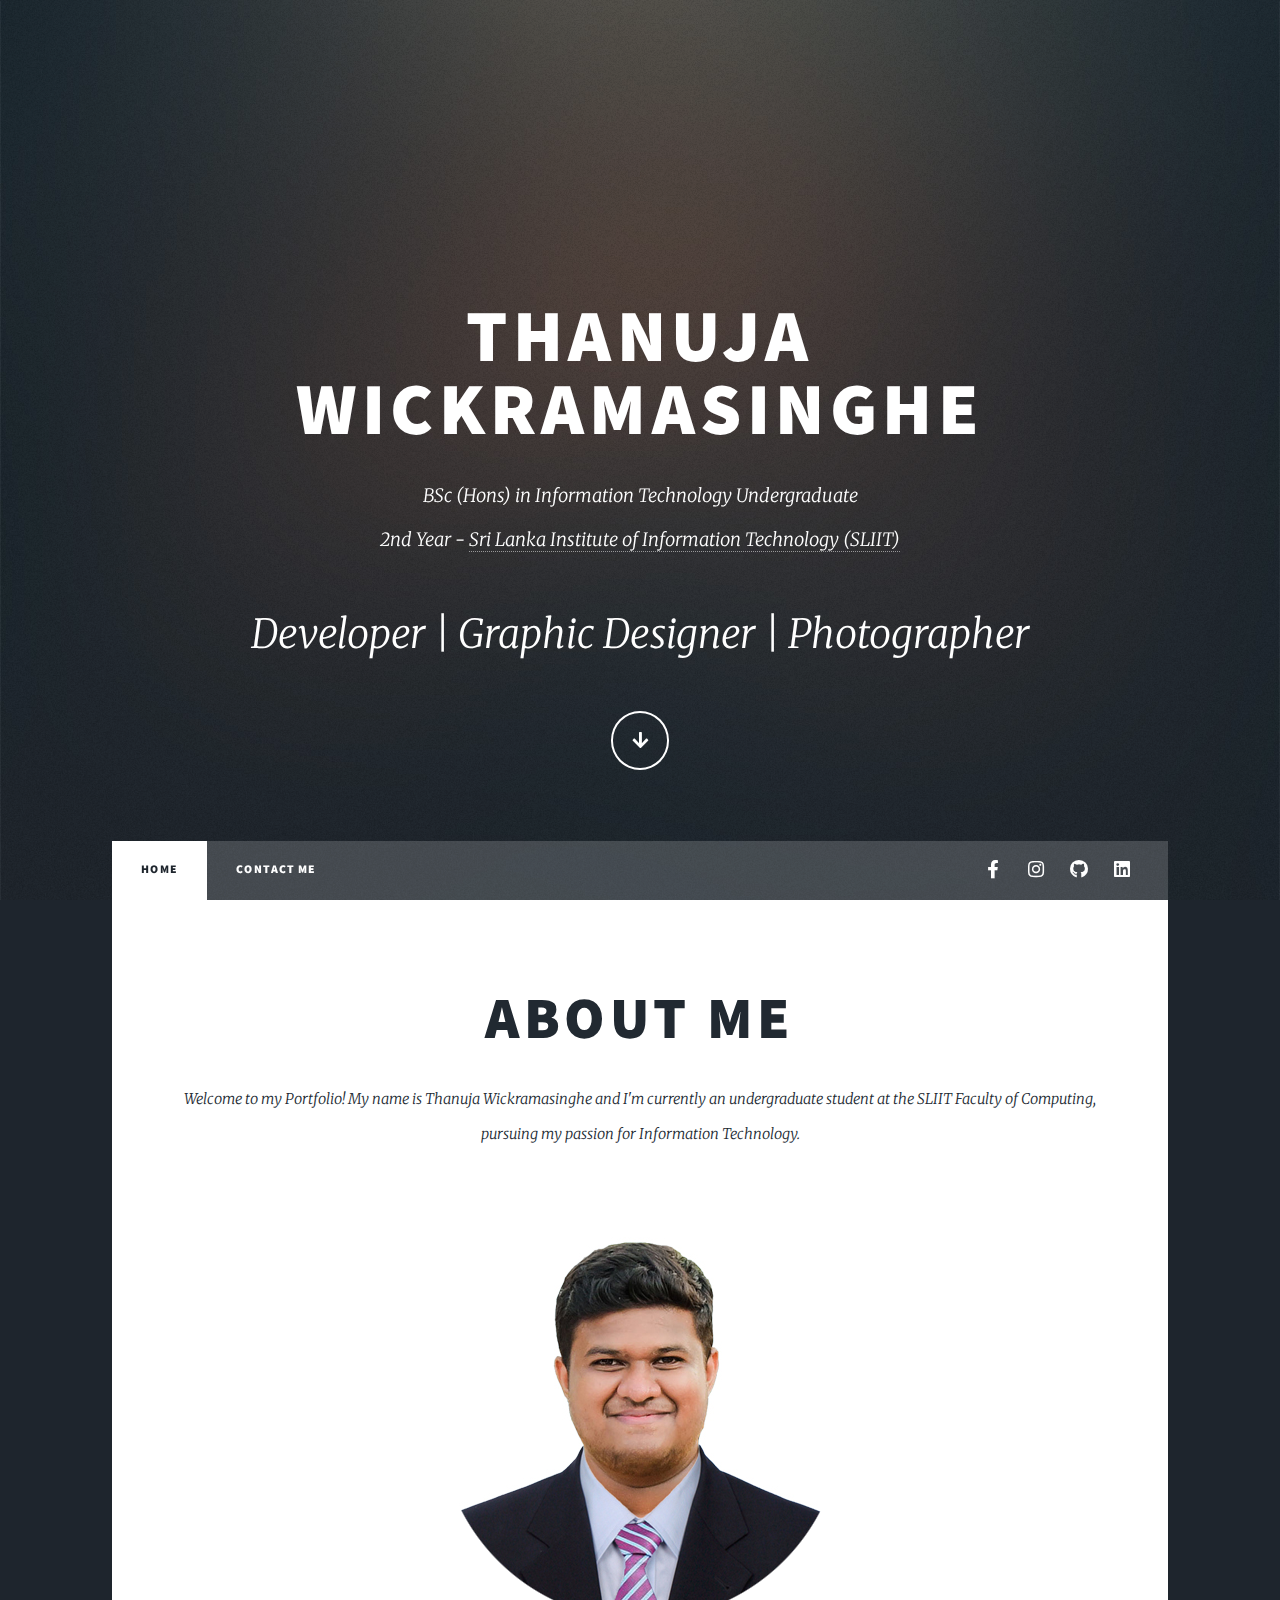
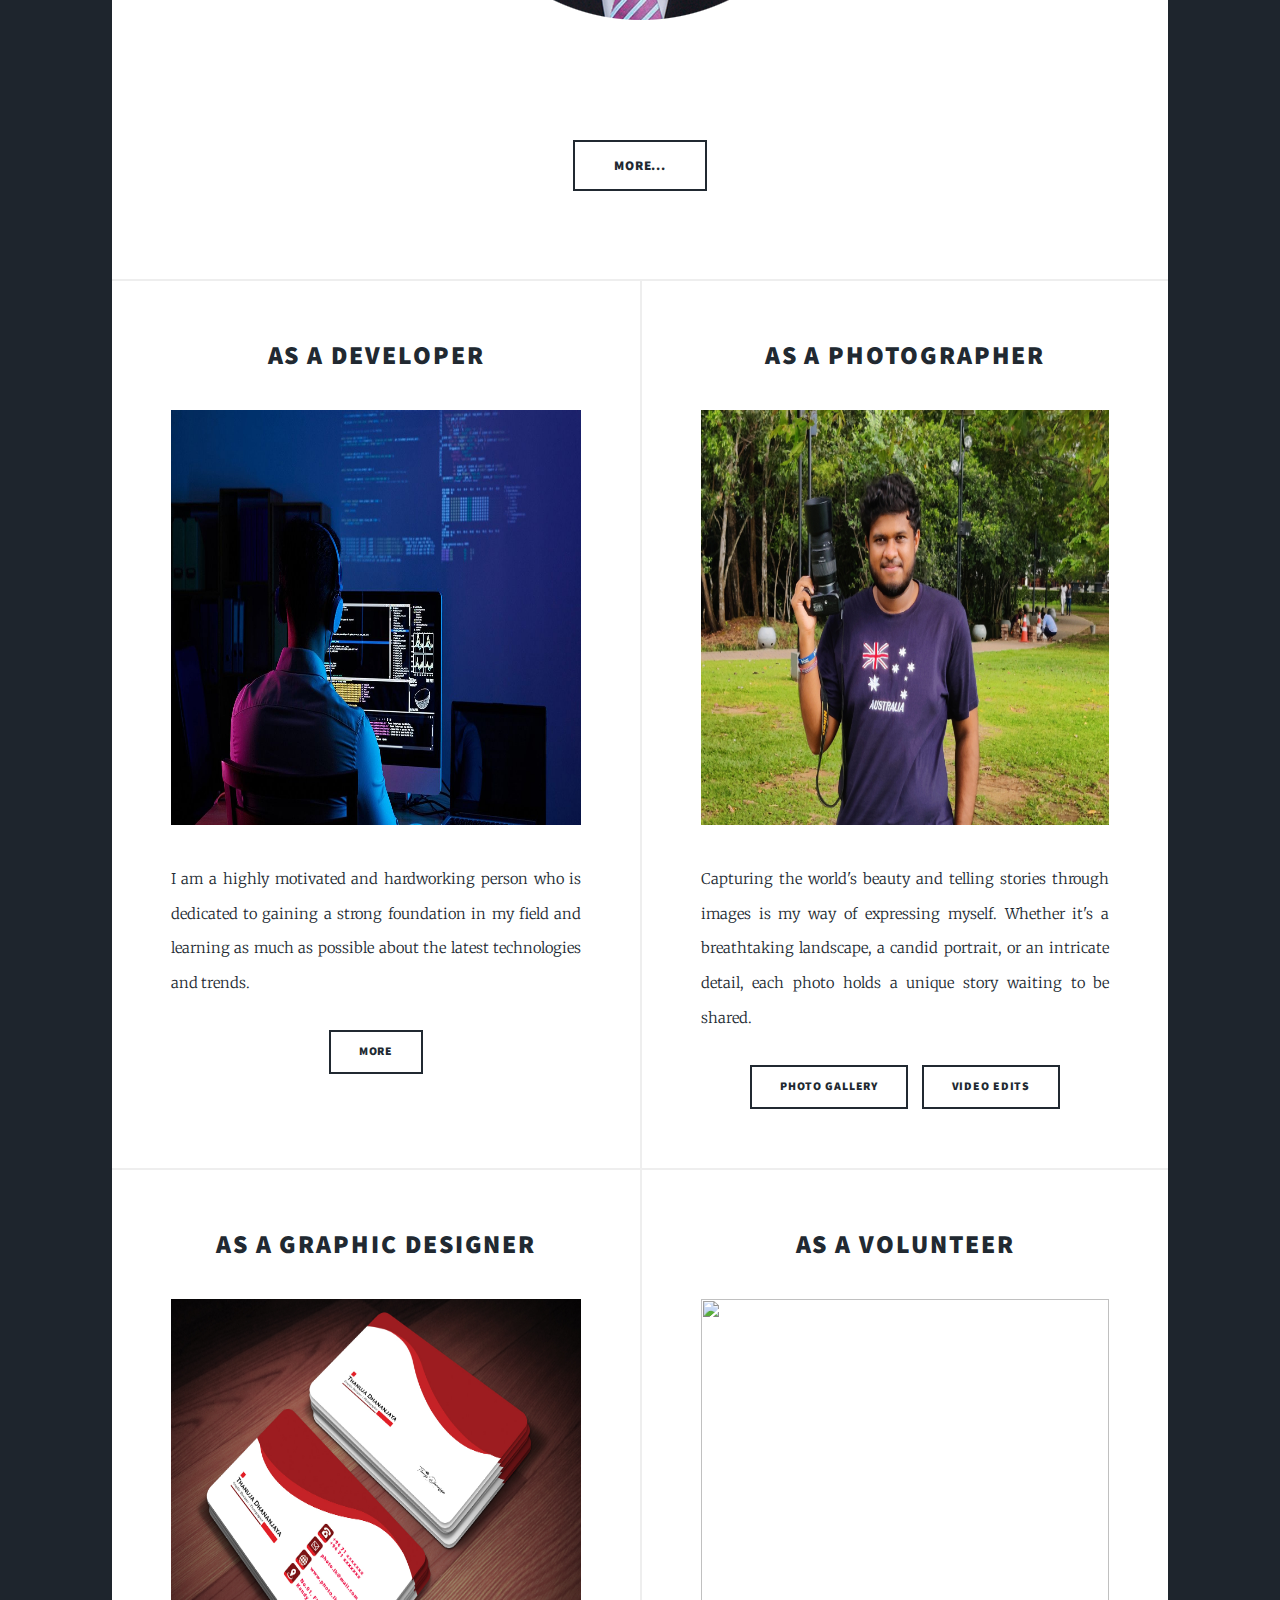
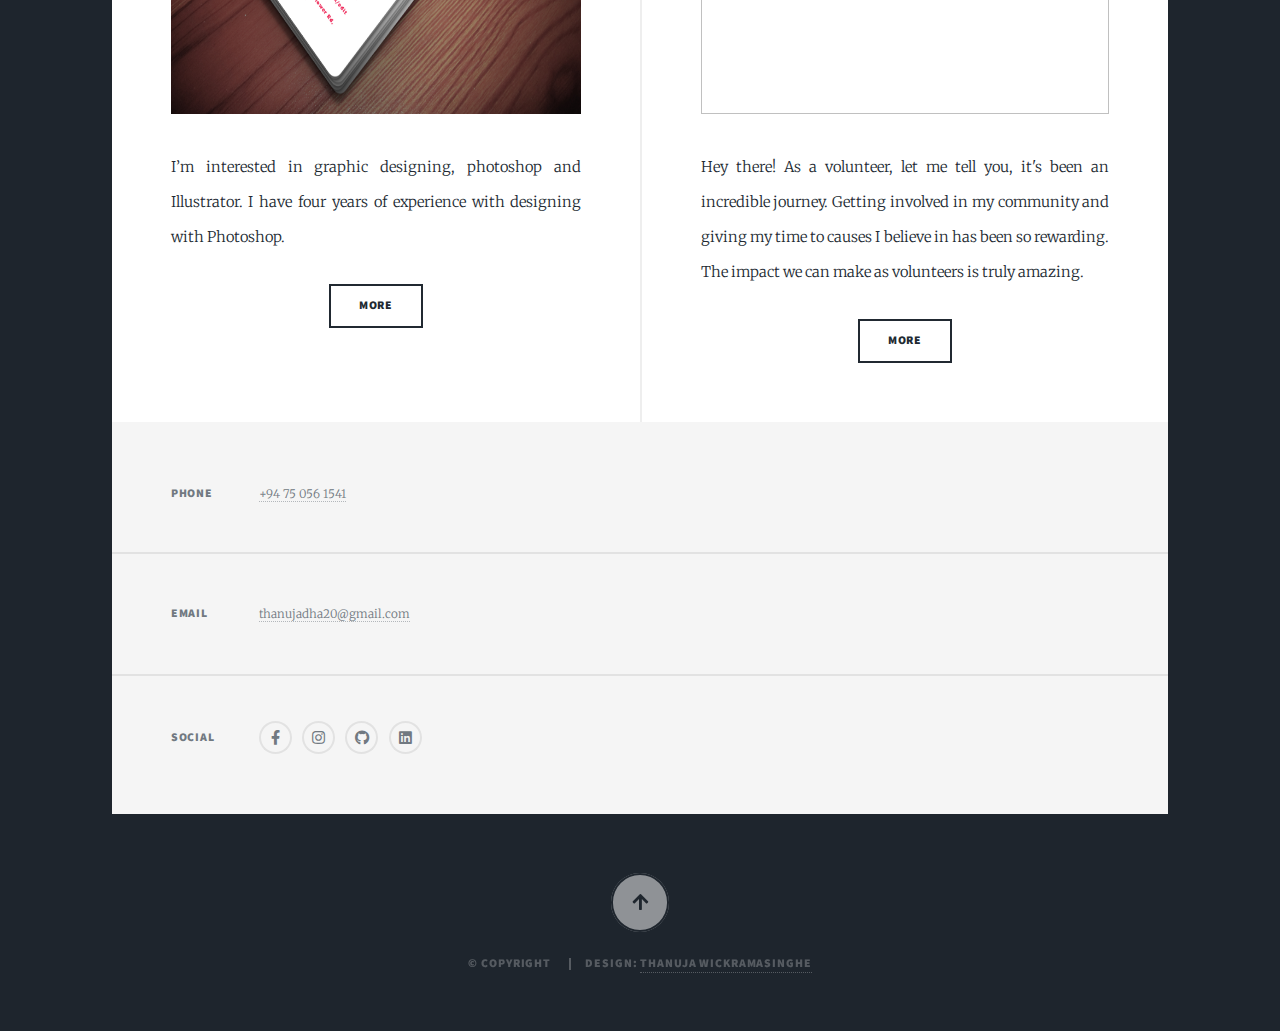
==== commit 3749edf7: "Add files via upload" ====
--- a/index.html
+++ b/index.html
@@ -1,170 +1,197 @@
 <!DOCTYPE HTML>
 
 <html>
-	<head>
-		<title>Thanuja Wickramasinghe</title>
-		<link rel="icon" type="image/png" href="images/MY.png">
-		<meta charset="utf-8" />
-		<meta name="viewport" content="width=device-width, initial-scale=1, user-scalable=no" />
-		<link rel="stylesheet" href="assets/css/main.css" />
-		<link rel="stylesheet" href="assets/css/my.css" />
-		<noscript><link rel="stylesheet" href="assets/css/noscript.css" /></noscript>
-	</head>
-	<body class="is-preload">
 
-		<!-- Wrapper -->
-			<div id="wrapper" class="fade-in">
+<head>
+	<title>Thanuja Wickramasinghe</title>
+	<link rel="icon" type="image/png" href="images/MY.png">
+	<meta charset="utf-8" />
+	<meta name="viewport" content="width=device-width, initial-scale=1, user-scalable=no" />
+	<link rel="stylesheet" href="assets/css/main.css" />
+	<link rel="stylesheet" href="assets/css/my.css" />
+	<noscript>
+		<link rel="stylesheet" href="assets/css/noscript.css" />
+	</noscript>
+</head>
 
-				<!-- Intro -->
-					<div id="intro">
-						<h1>Thanuja<br />
-						Wickramasinghe</h1>
-						<p>BSc (Hons) in Information Technology Undergraduate
-							<br />
-							2nd Year - <a href="https://www.sliit.lk/">Sri Lanka Institute of Information Technology (SLIIT)</a>
-						</p>
-						<p class="description" style="font-size: 40px;">Developer | Graphic Designer | Photographer</p>
-						<ul class="actions">
-							<li><a href="#header" class="button icon solid solo fa-arrow-down scrolly">Continue</a></li>
+<body class="is-preload">
+
+	<!-- Wrapper -->
+	<div id="wrapper" class="fade-in">
+
+		<!-- Intro -->
+		<div id="intro">
+			<h1>Thanuja<br />
+				Wickramasinghe</h1>
+			<p>BSc (Hons) in Information Technology Undergraduate
+				<br />
+				2nd Year - <a href="https://www.sliit.lk/">Sri Lanka Institute of Information Technology (SLIIT)</a>
+			</p>
+			<p class="description" style="font-size: 40px;">Developer | Graphic Designer | Photographer</p>
+			<ul class="actions">
+				<li><a href="#main" class="button icon solid solo fa-arrow-down scrolly">Continue</a></li>
+			</ul>
+		</div>
+
+		<!-- Header -->
+
+
+		<!-- Nav -->
+		<nav id="nav">
+			<ul class="links">
+				<li class="active"><a href="index.html">Home</a></li>
+				<li class=""><a href="#scBottom">Contact Me</a></li>
+			</ul>
+			<ul class="icons">
+				<li><a href="https://www.facebook.com/thanuja.dhananjayabandarawickramasinghe?mibextid=ZbWKwL"
+						class="icon brands fa-facebook-f"><span class="label">Facebook</span></a></li>
+				<li><a href="https://instagram.com/_.thanuja._?igshid=ZGUzMzM3NWJiOQ=="
+						class="icon brands fa-instagram"><span class="label">Instagram</span></a></li>
+				<li><a href="https://github.com/it21096570" class="icon brands fa-github"><span
+							class="label">GitHub</span></a></li>
+				<li><a href="https://www.linkedin.com/in/thanuja-dhananjaya/" class="icon brands fa-linkedin"><span
+							class="label">LinkedIn</span></a></li>
+			</ul>
+		</nav>
+
+		<!-- Main -->
+		<div id="main">
+
+			<!-- Featured Post -->
+			<article class="post featured">
+				<header class="major">
+					<h2>About Me</h2>
+					<p>Welcome to my Portfolio! My name is Thanuja Wickramasinghe and I'm currently an
+						undergraduate student at the SLIIT Faculty of Computing, pursuing my
+						passion for Information Technology.
+					</p>
+				</header>
+				<img src="images/MY.png" alt="" />
+				<ul class="actions special" style="margin-top: 100px;">
+					<li><a href="aboutMe.html" class="button large">More...</a></li>
+				</ul>
+			</article>
+
+			<!-- Posts -->
+			<section class="posts">
+				<article>
+					<header>
+						<h2><a href="#">As a Developer<br />
+							</a></h2>
+					</header>
+					<a href="#" class="image fit"><img src="images/dev.jpg" alt="" style="height: 415px;" /></a>
+					<p>I am a highly motivated and
+						hardworking person who is
+						dedicated to gaining a strong
+						foundation in my field and learning
+						as much as possible about the latest
+						technologies and trends.</p>
+					<ul class="actions special">
+						<li><a href="developer.html" class="button">More</a></li>
+					</ul>
+				</article>
+				<article>
+					<header>
+						<h2><a href="#">As a Photographer<br />
+							</a></h2>
+					</header>
+					<a href="#" class="image fit"><img src="images/20230514_020605.jpg" alt=""
+							style="height: 415px;" /></a>
+					<p>
+						Capturing the world's beauty and telling stories through images is my way of expressing myself.
+						Whether it's a breathtaking landscape, a candid portrait, or an intricate detail, each photo
+						holds a unique story waiting to be shared.
+					</p>
+					<ul class="actions special">
+						<li><a href="photoGallery.html" class="button">Photo Gallery</a></li>
+						<li><a href="videoEdits.html" class="button">Video Edits</a></li>
+					</ul>
+				</article>
+				<article>
+					<header>
+						<h2><a href="#">As a Graphic Designer<br />
+							</a></h2>
+					</header>
+					<a href="#" class="image fit"><img src="images/Business Card Mockup.jpg" alt=""
+							style="height: 415px;" /></a>
+					<p> I’m interested in graphic designing, photoshop and Illustrator. I have four years of experience
+						with designing with Photoshop.</p>
+					<ul class="actions special">
+						<li><a href="graphicDesiner.html" class="button">More</a></li>
+					</ul>
+				</article>
+				<article>
+					<header>
+						<h2><a href="#">As a Volunteer<br />
+							</a></h2>
+					</header>
+					<a href="#" class="image fit"><img src="images/IMG_5627.jpg" alt="" style="height: 415px;" /></a>
+					<p>Hey there! As a volunteer, let me tell you, it's been an incredible journey. Getting involved in
+						my community and giving my time to causes I believe in has been so rewarding. The impact we can
+						make as volunteers is truly amazing.</p>
+					<ul class="actions special">
+						<li><a href="volunteer.html" class="button">More</a></li>
+					</ul>
+				</article>
+			</section>
+
+			<!-- Footer -->
+
+
+		</div>
+
+		<!-- Footer -->
+		<div id="scBottom">
+			<footer id="footer">
+
+				<section class="split contact">
+
+					<section>
+						<h3>Phone</h3>
+						<p><a href="#">+94 75 056 1541</a></p>
+					</section>
+					<section>
+						<h3>Email</h3>
+						<p><a href="#">thanujadha20@gmail.com</a></p>
+					</section>
+					<section>
+						<h3>Social</h3>
+						<ul class="icons alt">
+							<li><a href="https://www.facebook.com/thanuja.dhananjayabandarawickramasinghe?mibextid=ZbWKwL"
+									class="icon brands fa-facebook-f"><span class="label">Facebook</span></a></li>
+							<li><a href="https://instagram.com/_.thanuja._?igshid=ZGUzMzM3NWJiOQ=="
+									class="icon brands fa-instagram"><span class="label">Instagram</span></a></li>
+							<li><a href="https://github.com/it21096570" class="icon brands fa-github"><span
+										class="label">GitHub</span></a></li>
+							<li><a href="https://www.linkedin.com/in/thanuja-dhananjaya/"
+									class="icon brands fa-linkedin"><span class="label">LinkedIn</span></a></li>
 						</ul>
-					</div>
+					</section>
+				</section>
+			</footer>
+		</div>
 
-				<!-- Header -->
-					
+		<!-- Copyright -->
+		<div id="copyright">
+			<ul><a href="#intro" class="button icon solid solo fa-arrow-up scrolly"
+					style="background-color: white; opacity: 0.5;">Continue</a></ul><br />
+			<ul>
+				<li>&copy; COPYRIGHT</li>
+				<li>Design: <a href="https://github.com/it21096570">Thanuja Wickramasinghe</a></li>
+			</ul>
+		</div>
 
-				<!-- Nav -->
-					<nav id="nav">
-						<ul class="links">
-							<li class="active"><a href="index.html">Home</a></li>
-							<li class=""><a href="#scBottom">Contact Me</a></li>
-						</ul>
-						<ul class="icons">
-							<li><a href="https://www.facebook.com/thanuja.dhananjayabandarawickramasinghe?mibextid=ZbWKwL" class="icon brands fa-facebook-f"><span class="label">Facebook</span></a></li>
-							<li><a href="https://instagram.com/_.thanuja._?igshid=ZGUzMzM3NWJiOQ==" class="icon brands fa-instagram"><span class="label">Instagram</span></a></li>
-							<li><a href="https://github.com/it21096570" class="icon brands fa-github"><span class="label">GitHub</span></a></li>
-							<li><a href="https://www.linkedin.com/in/thanuja-dhananjaya/" class="icon brands fa-linkedin"><span class="label">LinkedIn</span></a></li>
-						</ul>
-					</nav>
+	</div>
 
-				<!-- Main -->
-					<div id="main">
+	<!-- Scripts -->
+	<script src="assets/js/jquery.min.js"></script>
+	<script src="assets/js/jquery.scrollex.min.js"></script>
+	<script src="assets/js/jquery.scrolly.min.js"></script>
+	<script src="assets/js/browser.min.js"></script>
+	<script src="assets/js/breakpoints.min.js"></script>
+	<script src="assets/js/util.js"></script>
+	<script src="assets/js/main.js"></script>
 
-						<!-- Featured Post -->
-							<article class="post featured">
-								<header class="major">
-									<h2>About Me</h2>
-									<p>Welcome to my Portfolio! My name is Thanuja Wickramasinghe and I'm currently an 
-										undergraduate student at the SLIIT Faculty of Computing, pursuing my 
-										passion for Information Technology.
-									</p>
-								</header>
-								<img src="images/MY.png" alt="" />
-								<ul class="actions special" style="margin-top: 100px;">
-									<li><a href="aboutMe.html" class="button large">More...</a></li>
-								</ul>
-							</article>
+</body>
 
-						<!-- Posts -->
-							<section class="posts">
-								<article>
-									<header>
-										<h2><a href="#">As a Developer<br />
-										</a></h2>
-									</header>
-									<a href="#" class="image fit"><img src="images/dev.jpg" alt="" /></a>
-									<p>I am a highly motivated and 
-										hardworking person who is
-										dedicated to gaining a strong 
-										foundation in my field and learning 
-										as much as possible about the latest 
-										technologies and trends.</p>
-									<ul class="actions special">
-										<li><a href="#" class="button">More</a></li>
-									</ul>
-								</article>
-								<article>
-									<header>
-										<h2><a href="#">As a Photographer<br />
-										</a></h2>
-									</header>
-									<a href="#" class="image fit"><img src="images/20230514_020605.jpg" alt="" /></a>
-									<p></p>
-									<ul class="actions special">
-										<li><a href="#" class="button">More</a></li>
-									</ul>
-								</article>
-								<article>
-									<header>
-										<h2><a href="#">As a Graphic Designer<br />
-										</a></h2>
-									</header>
-									<a href="#" class="image fit"><img src="images/Business Card Mockup.jpg" alt="" /></a>
-									<p> I’m interested in graphic designing, photoshop and Illustrator. I have four years of experience with designing with Photoshop.</p>
-									<ul class="actions special">
-										<li><a href="#" class="button">More</a></li>
-									</ul>
-								</article>
-								<article>
-									<header>
-										<h2><a href="#">As a Volunteer<br />
-										</a></h2>
-									</header>
-									<a href="#" class="image fit"><img src="images/pic05.jpg" alt="" /></a>
-									<p></p>
-									<ul class="actions special">
-										<li><a href="#" class="button">More</a></li>
-									</ul>
-								</article>
-							</section>
-
-						<!-- Footer -->
-							
-
-					</div>
-
-				<!-- Footer -->
-				<div id="scBottom">
-					<footer id="footer">
-						
-						<section class="split contact">
-							
-							<section>
-								<h3>Phone</h3>
-								<p><a href="#">+94 75 056 1541</a></p>
-							</section>
-							<section>
-								<h3>Email</h3>
-								<p><a href="#">thanujadha20@gmail.com</a></p>
-							</section>
-							<section>
-								<h3>Social</h3>
-								<ul class="icons alt">
-									<li><a href="https://www.facebook.com/thanuja.dhananjayabandarawickramasinghe?mibextid=ZbWKwL" class="icon brands fa-facebook-f"><span class="label">Facebook</span></a></li>
-									<li><a href="https://instagram.com/_.thanuja._?igshid=ZGUzMzM3NWJiOQ==" class="icon brands fa-instagram"><span class="label">Instagram</span></a></li>
-									<li><a href="https://github.com/it21096570" class="icon brands fa-github"><span class="label">GitHub</span></a></li>
-									<li><a href="https://www.linkedin.com/in/thanuja-dhananjaya/" class="icon brands fa-linkedin"><span class="label">LinkedIn</span></a></li>
-								</ul>
-							</section>
-						</section>
-					</footer>
-				</div>
-
-				<!-- Copyright -->
-					<div id="copyright">
-						<ul><a href="#intro" class="button icon solid solo fa-arrow-up scrolly" style="background-color: white; opacity: 0.5;">Continue</a></ul><br />
-						<ul><li>&copy; COPYRIGHT</li><li>Design: <a href="https://github.com/it21096570">Thanuja Wickramasinghe</a></li></ul>
-					</div>
-
-			</div>
-
-		<!-- Scripts -->
-			<script src="assets/js/jquery.min.js"></script>
-			<script src="assets/js/jquery.scrollex.min.js"></script>
-			<script src="assets/js/jquery.scrolly.min.js"></script>
-			<script src="assets/js/browser.min.js"></script>
-			<script src="assets/js/breakpoints.min.js"></script>
-			<script src="assets/js/util.js"></script>
-			<script src="assets/js/main.js"></script>
-
-	</body>
 </html>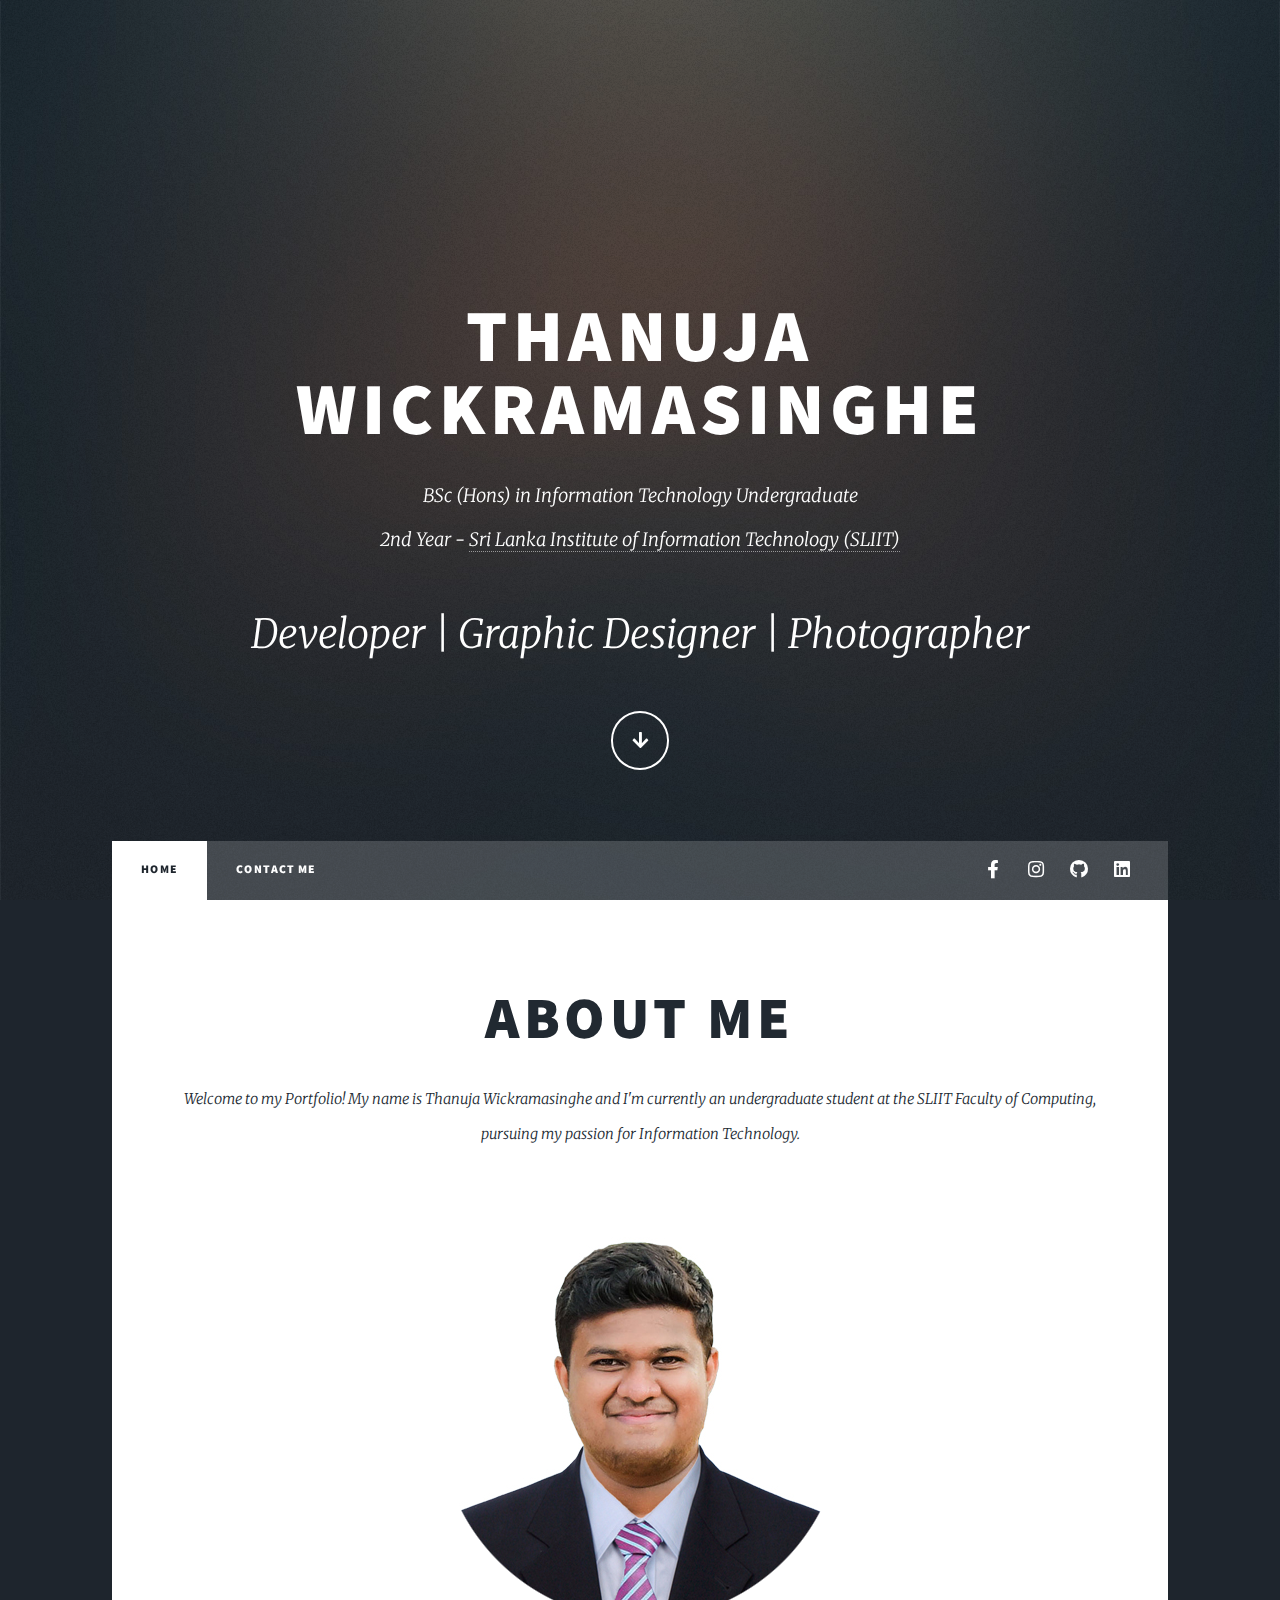
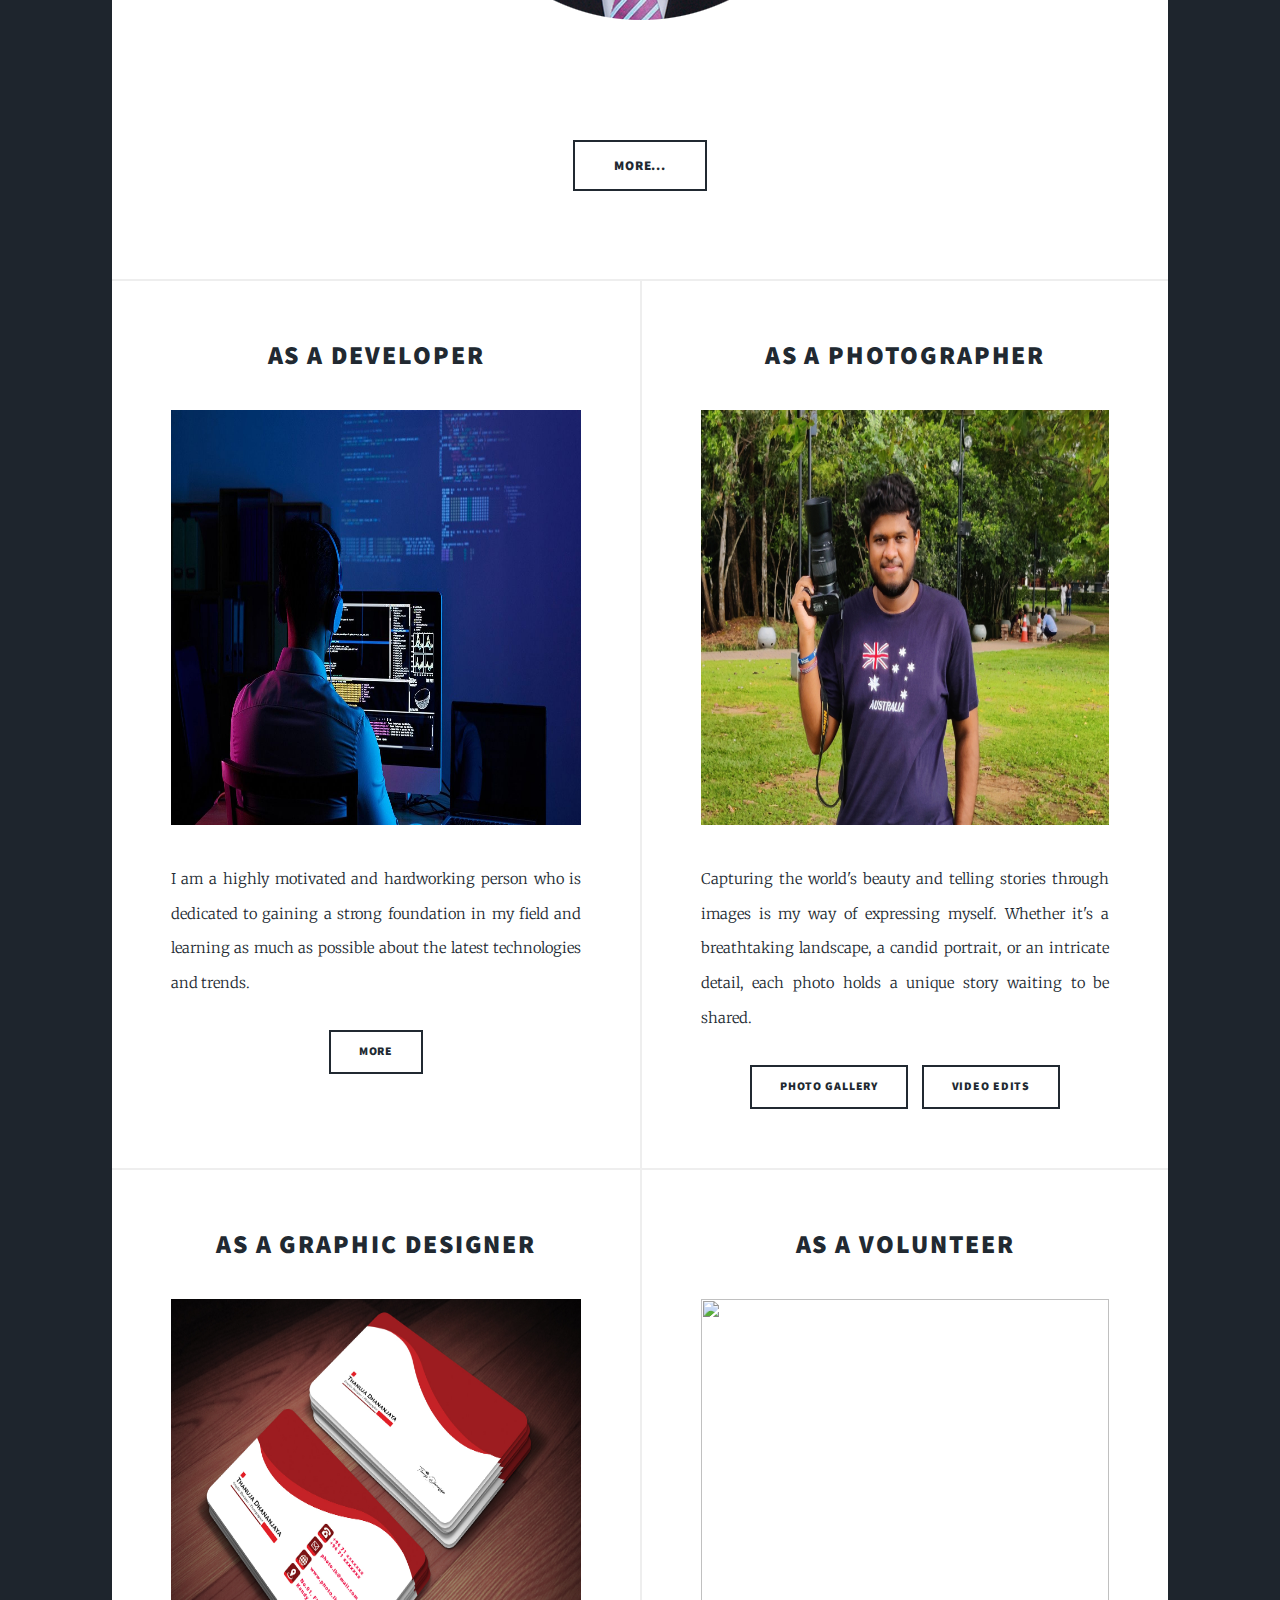
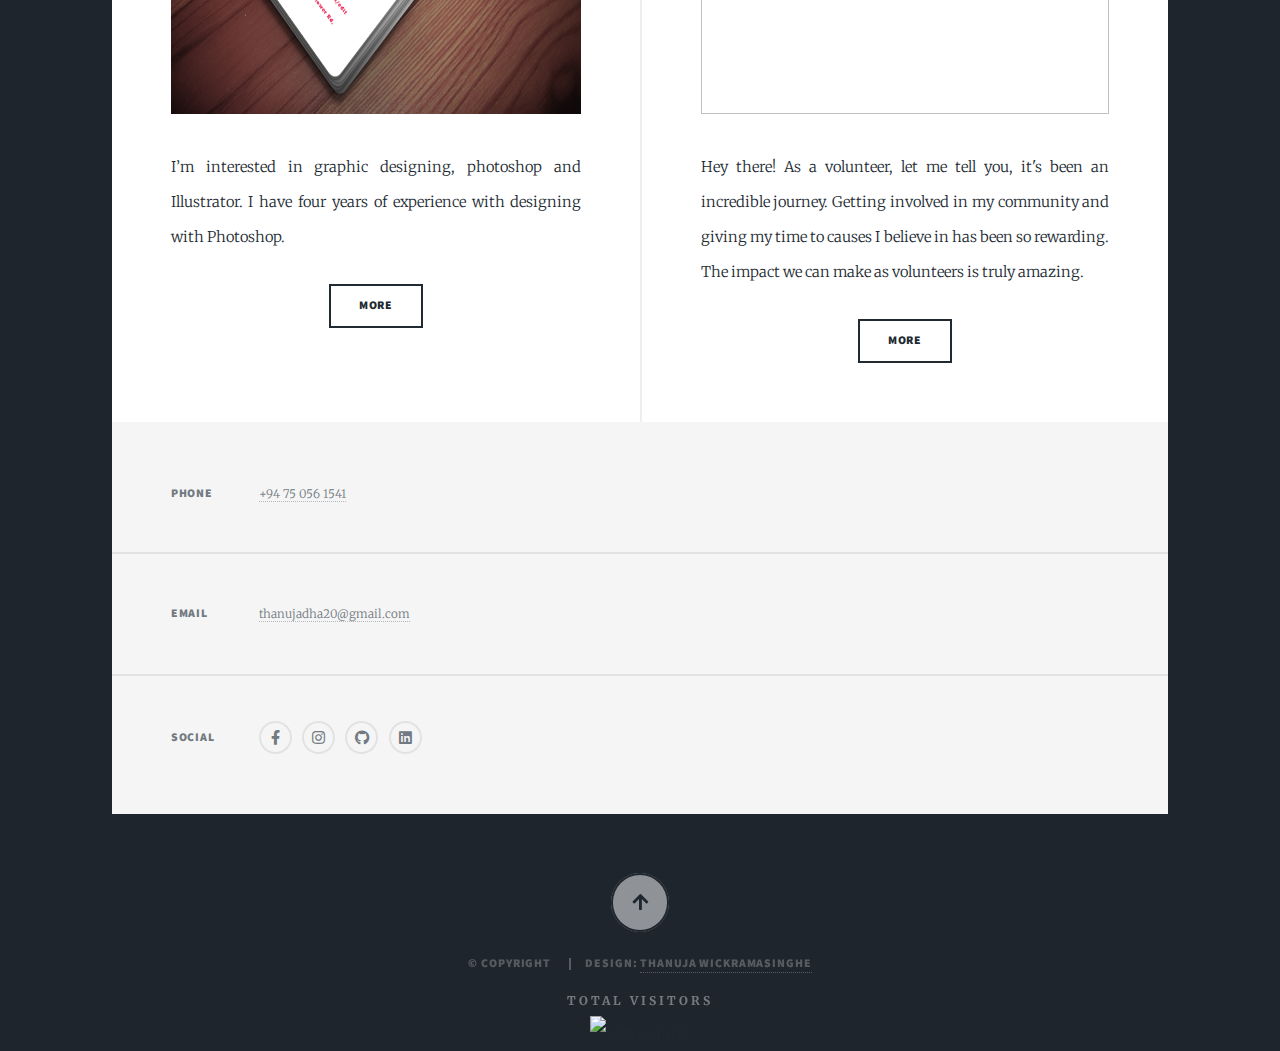
==== commit 38e7f190: "Add files via upload" ====
--- a/index.html
+++ b/index.html
@@ -12,6 +12,7 @@
 	<noscript>
 		<link rel="stylesheet" href="assets/css/noscript.css" />
 	</noscript>
+
 </head>
 
 <body class="is-preload">
@@ -172,13 +173,28 @@
 		</div>
 
 		<!-- Copyright -->
-		<div id="copyright">
+
+		<div id="copyright" style="margin-bottom: 15px;">
 			<ul><a href="#intro" class="button icon solid solo fa-arrow-up scrolly"
 					style="background-color: white; opacity: 0.5;">Continue</a></ul><br />
 			<ul>
 				<li>&copy; COPYRIGHT</li>
 				<li>Design: <a href="https://github.com/it21096570">Thanuja Wickramasinghe</a></li>
 			</ul>
+		</div>
+
+		<div style="width: 100%; margin-top: 0px;">
+
+			<p style="text-align: center; color: #ffffff64; font-weight: bold; font-size: 12px; letter-spacing: 3px; margin-bottom: 0px;">
+				TOTAL VISITORS</p>
+
+			<div style="text-align: center; margin-top: 0px;">
+				<a href="https://www.hitwebcounter.com" target="_blank">
+					<img src="https://hitwebcounter.com/counter/counter.php?page=8643230&style=0007&nbdigits=5&type=page&initCount=0"
+						title="Free Counter" alt="web counter" width="60" height="20" style="background-color: transparent;"/>
+				</a>
+			</div>
+
 		</div>
 
 	</div>
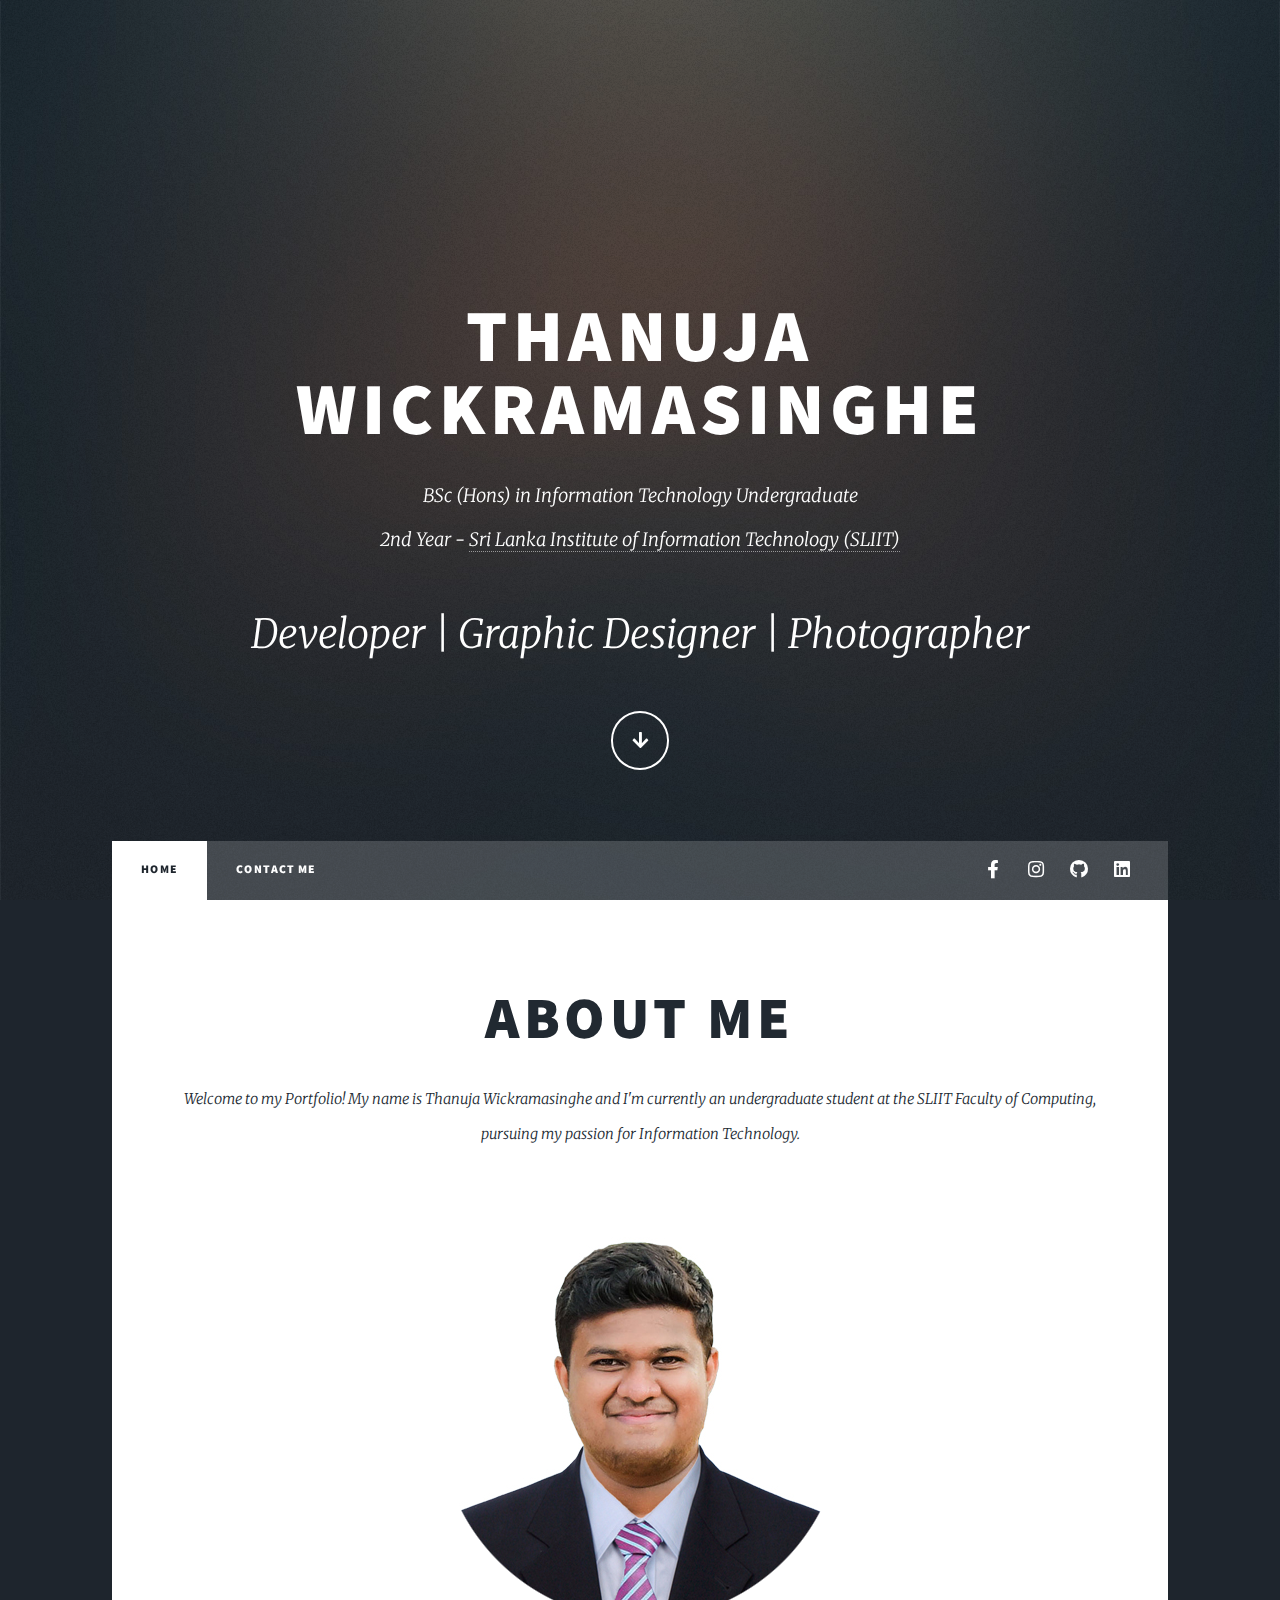
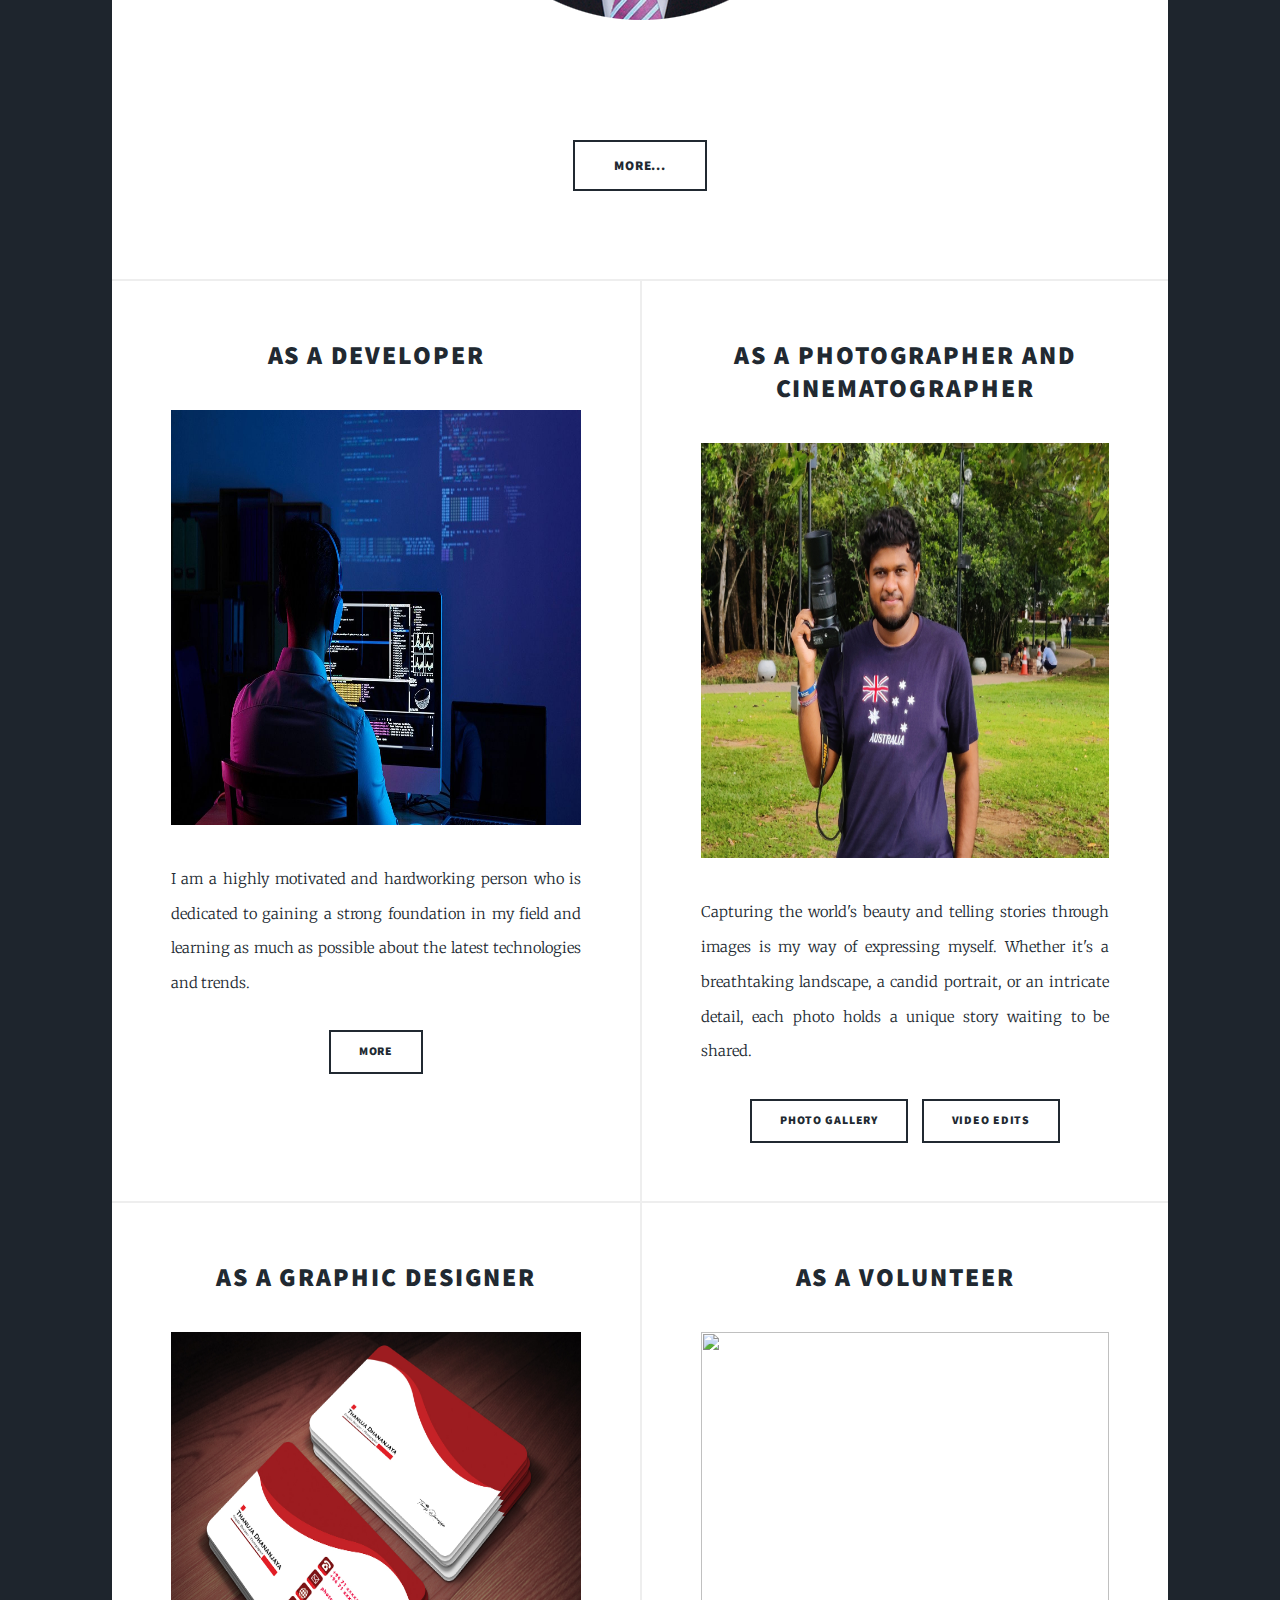
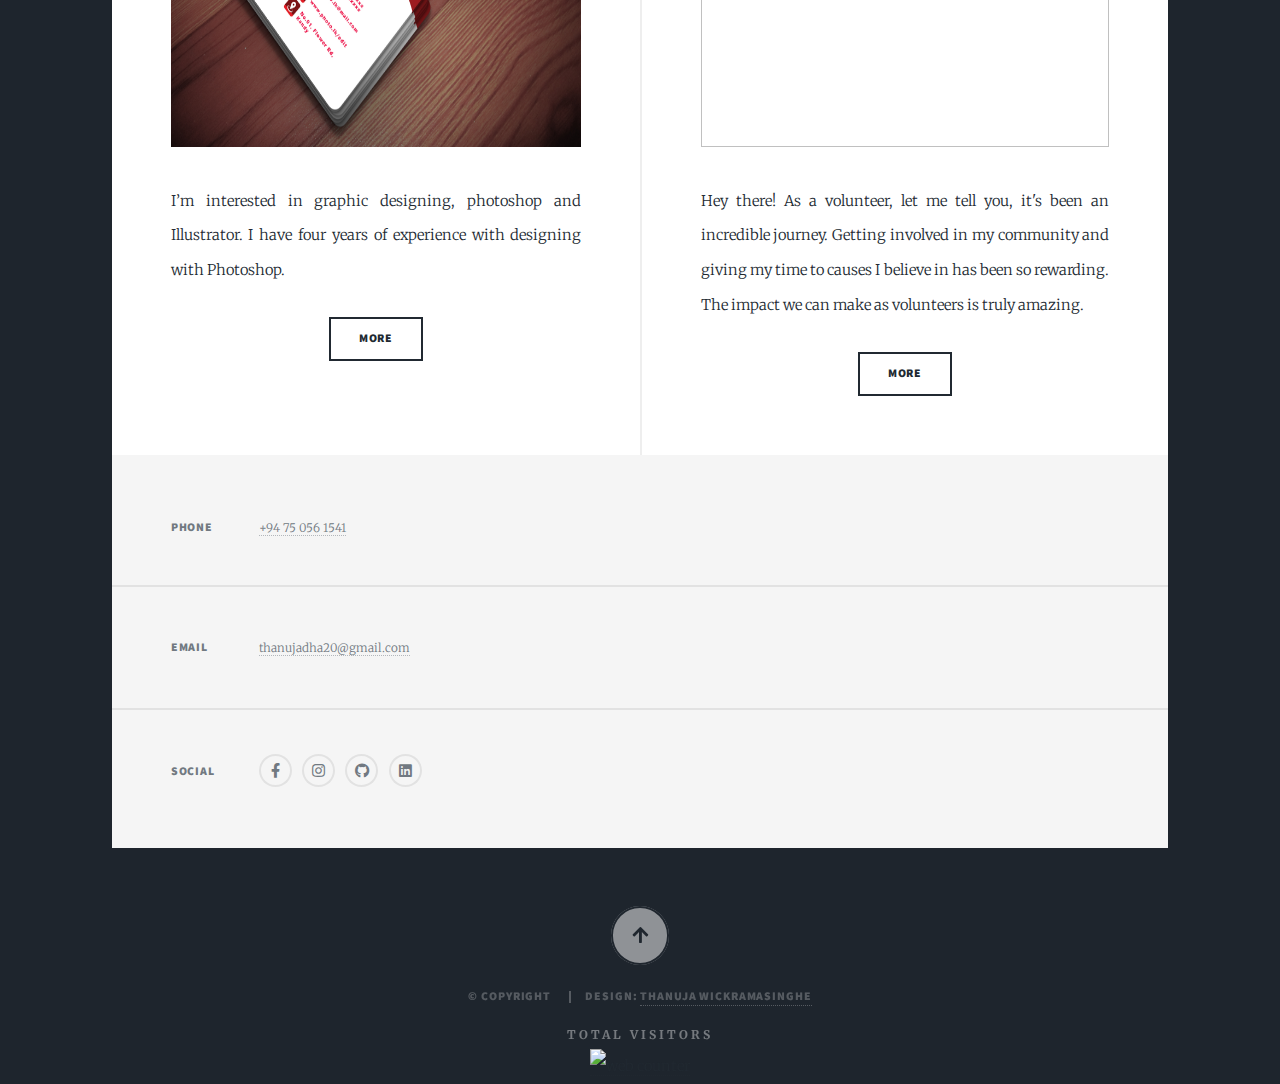
==== commit 8428bd62: "Update index.html" ====
--- a/index.html
+++ b/index.html
@@ -67,7 +67,7 @@
 						passion for Information Technology.
 					</p>
 				</header>
-				<img src="images/MY.png" alt="" />
+				<img style="max-width: 100%; height: auto;" src="images/MY.png" alt="" />
 				<ul class="actions special" style="margin-top: 100px;">
 					<li><a href="aboutMe.html" class="button large">More...</a></li>
 				</ul>
@@ -93,7 +93,7 @@
 				</article>
 				<article>
 					<header>
-						<h2><a href="#">As a Photographer<br />
+						<h2><a href="#">As a Photographer and Cinematographer<br />
 							</a></h2>
 					</header>
 					<a href="#" class="image fit"><img src="images/20230514_020605.jpg" alt=""
@@ -210,4 +210,4 @@
 
 </body>
 
-</html>+</html>
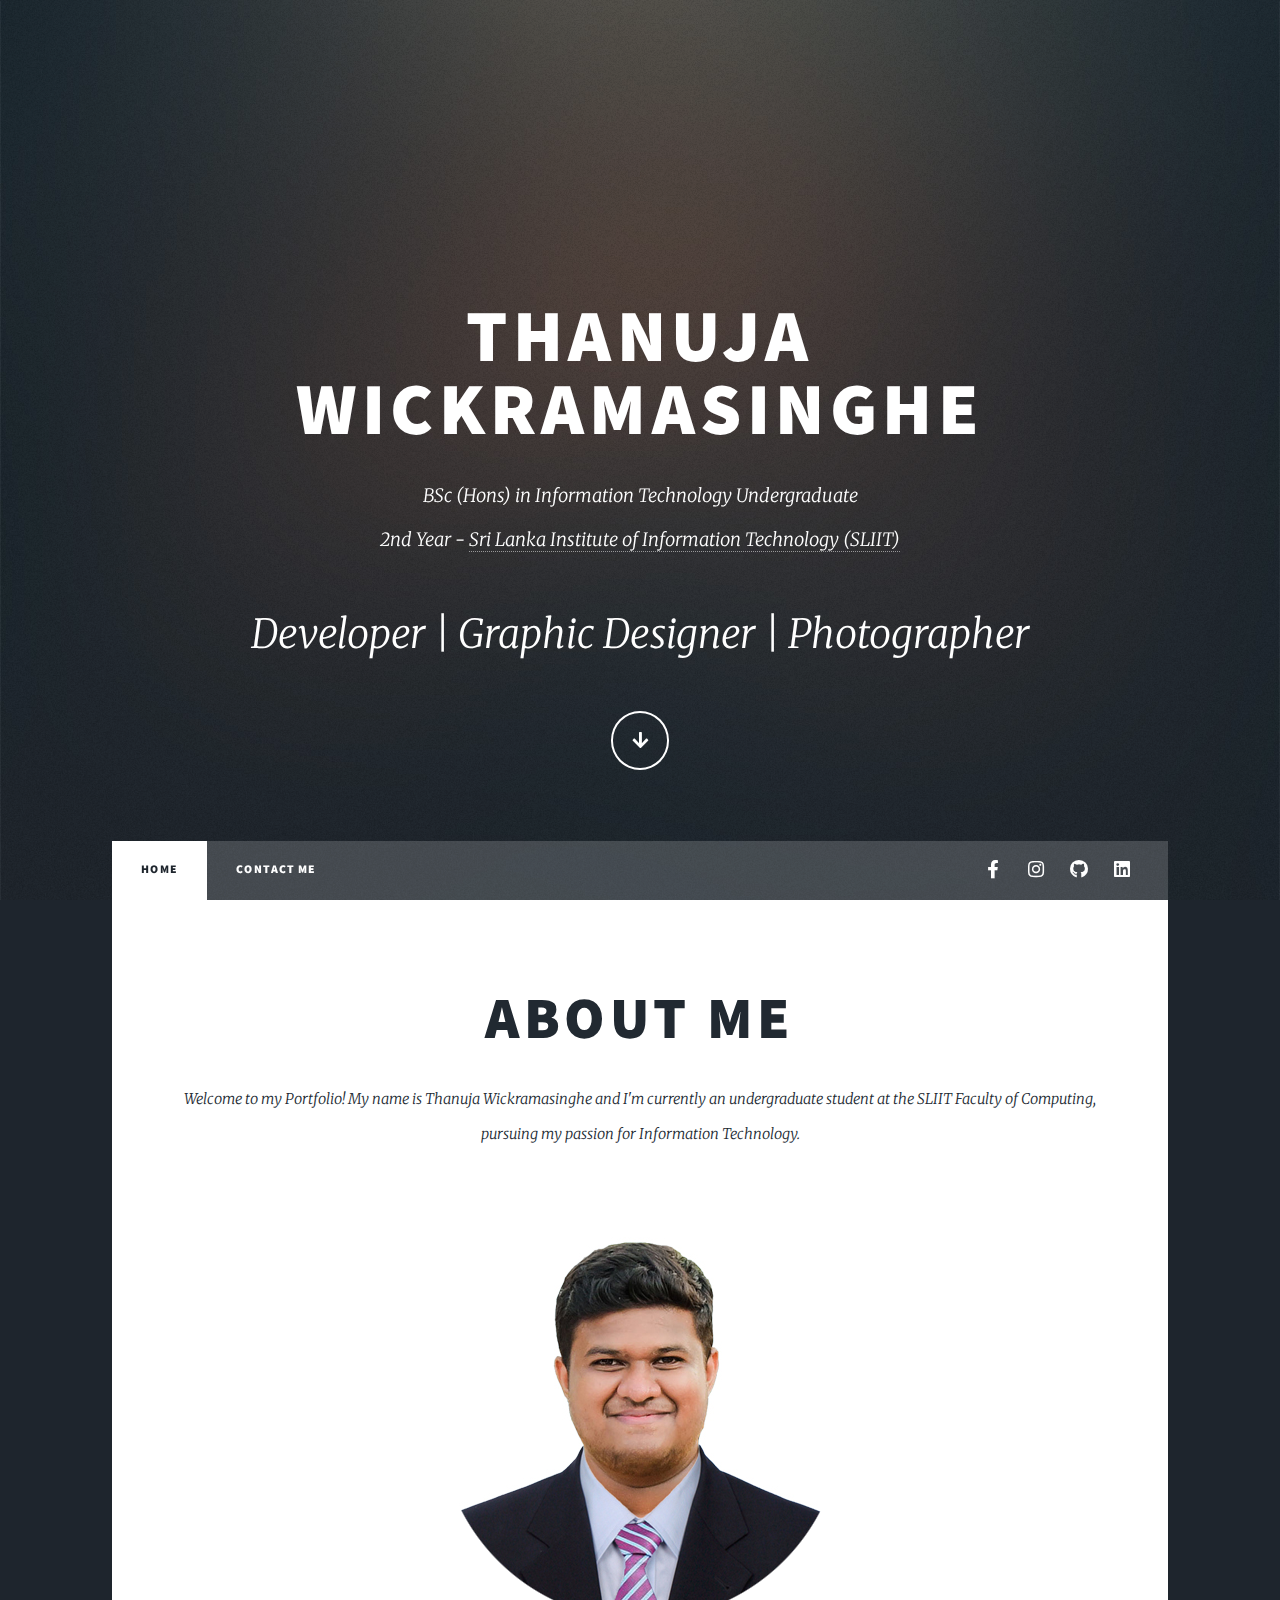
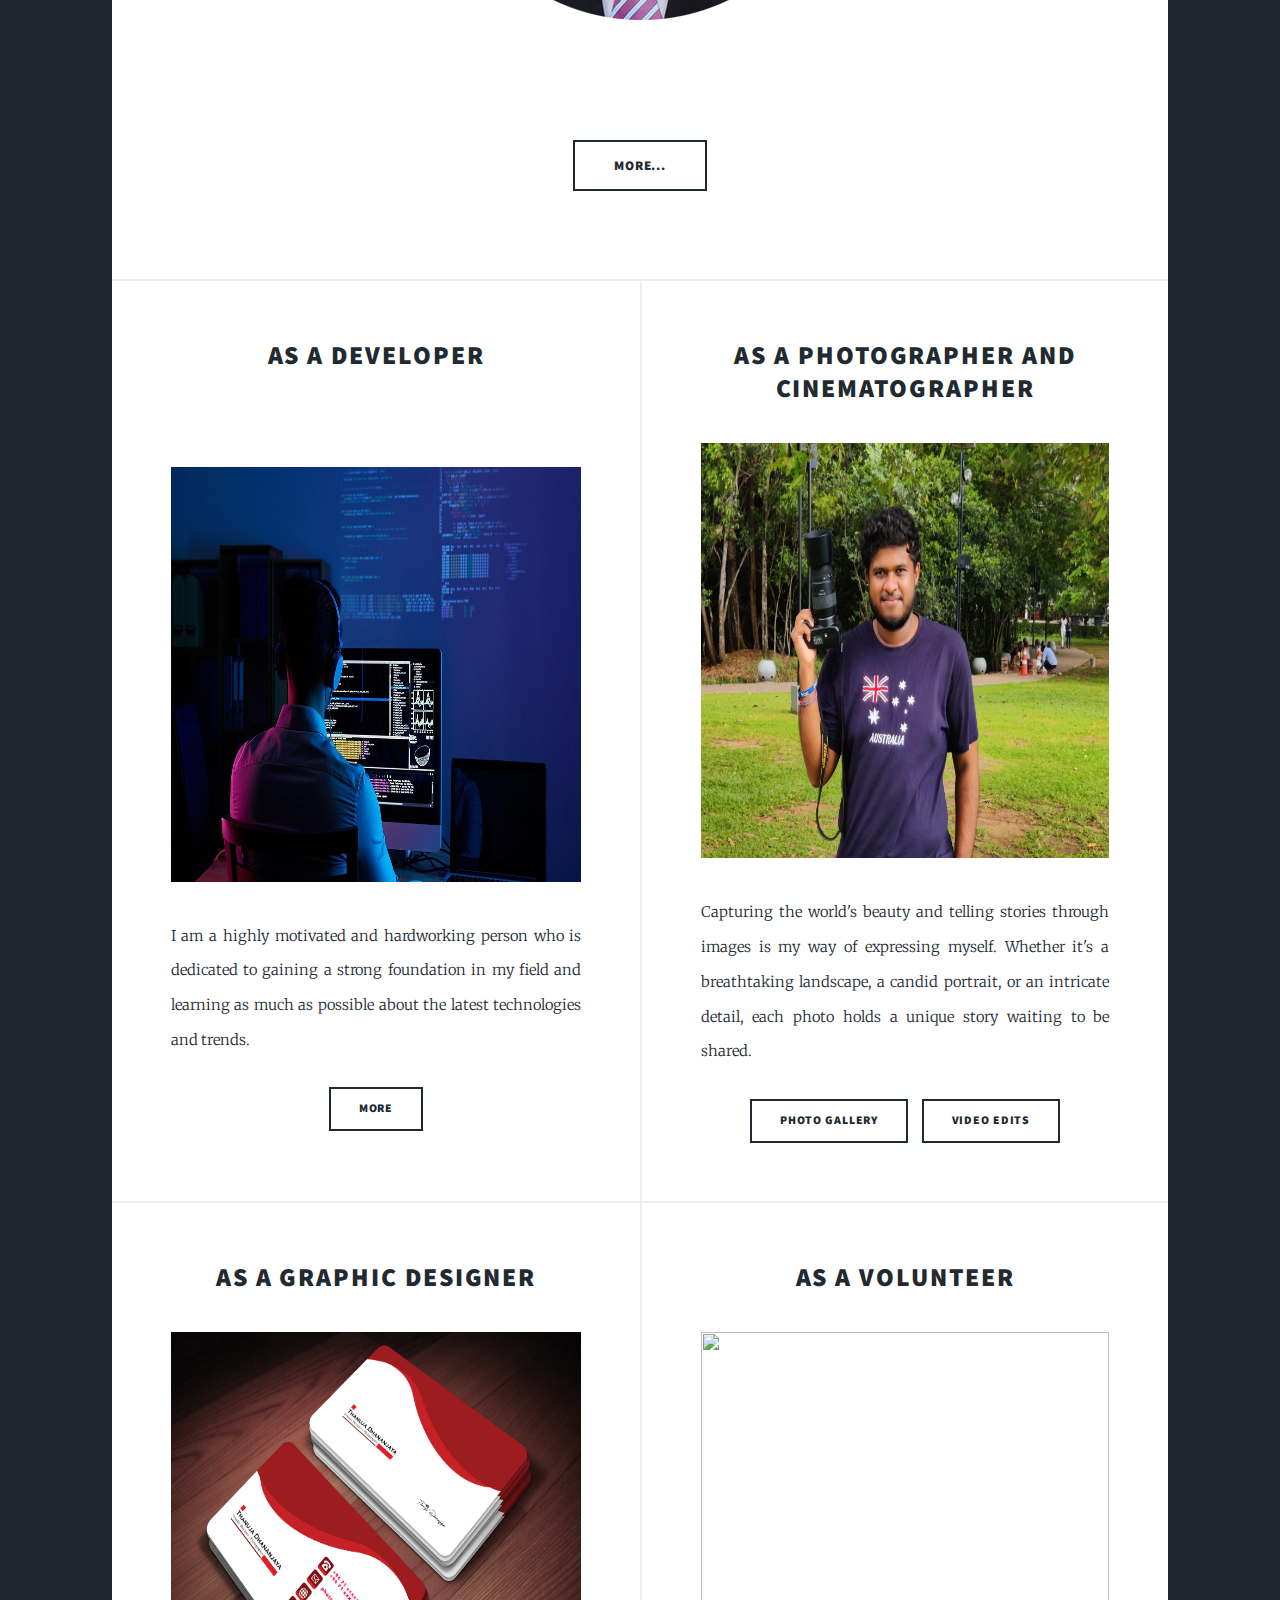
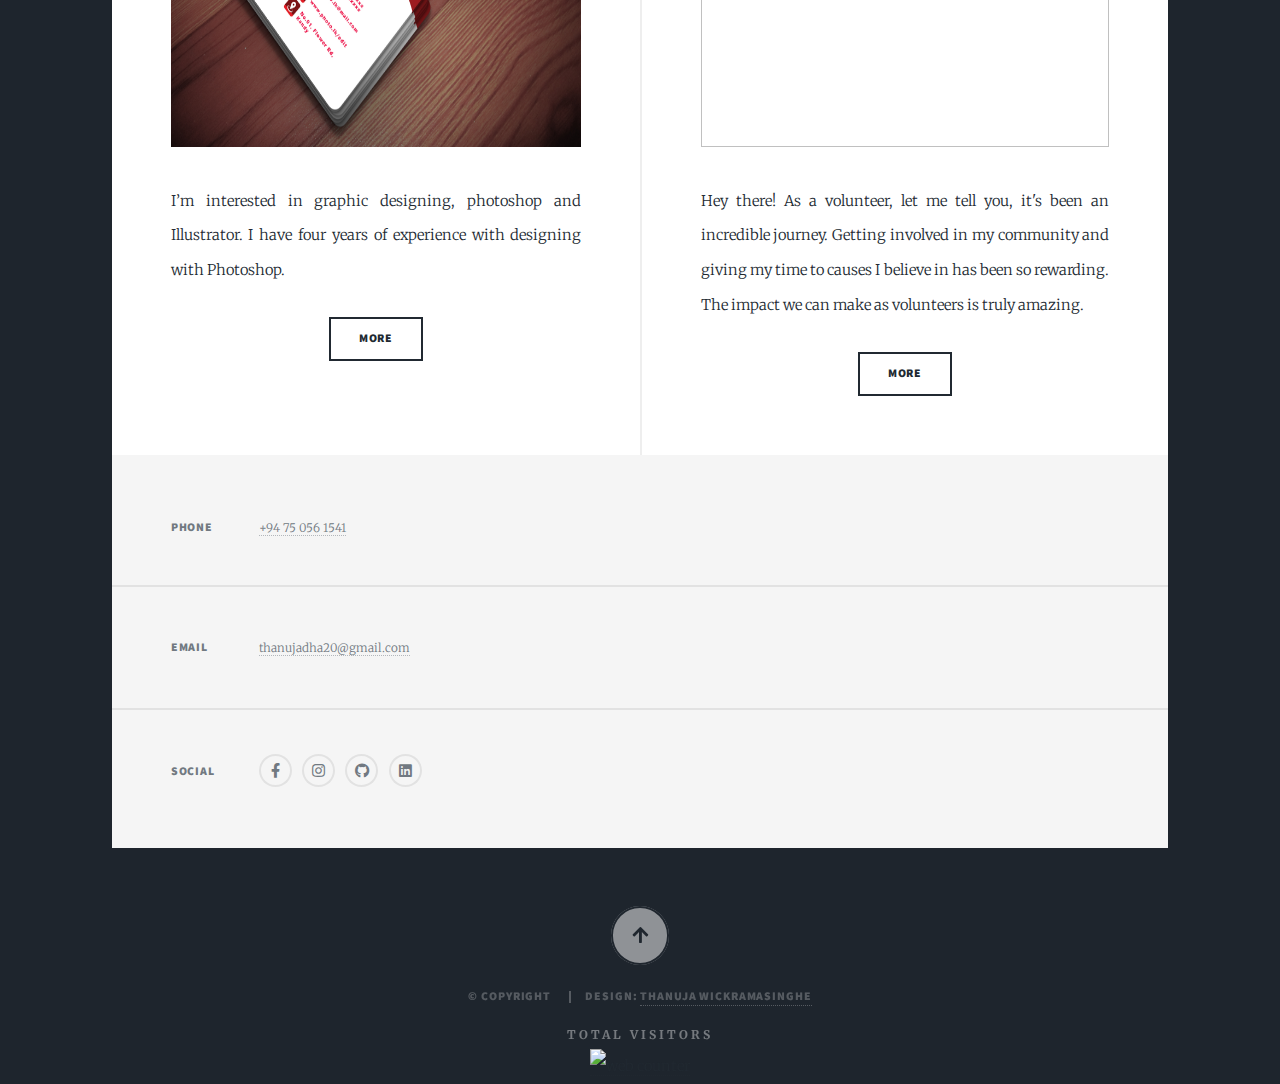
==== commit 9e99edeb: "Update index.html" ====
--- a/index.html
+++ b/index.html
@@ -79,7 +79,7 @@
 					<header>
 						<h2><a href="#">As a Developer<br />
 							</a></h2>
-					</header>
+					</header><br/>
 					<a href="#" class="image fit"><img src="images/dev.jpg" alt="" style="height: 415px;" /></a>
 					<p>I am a highly motivated and
 						hardworking person who is
